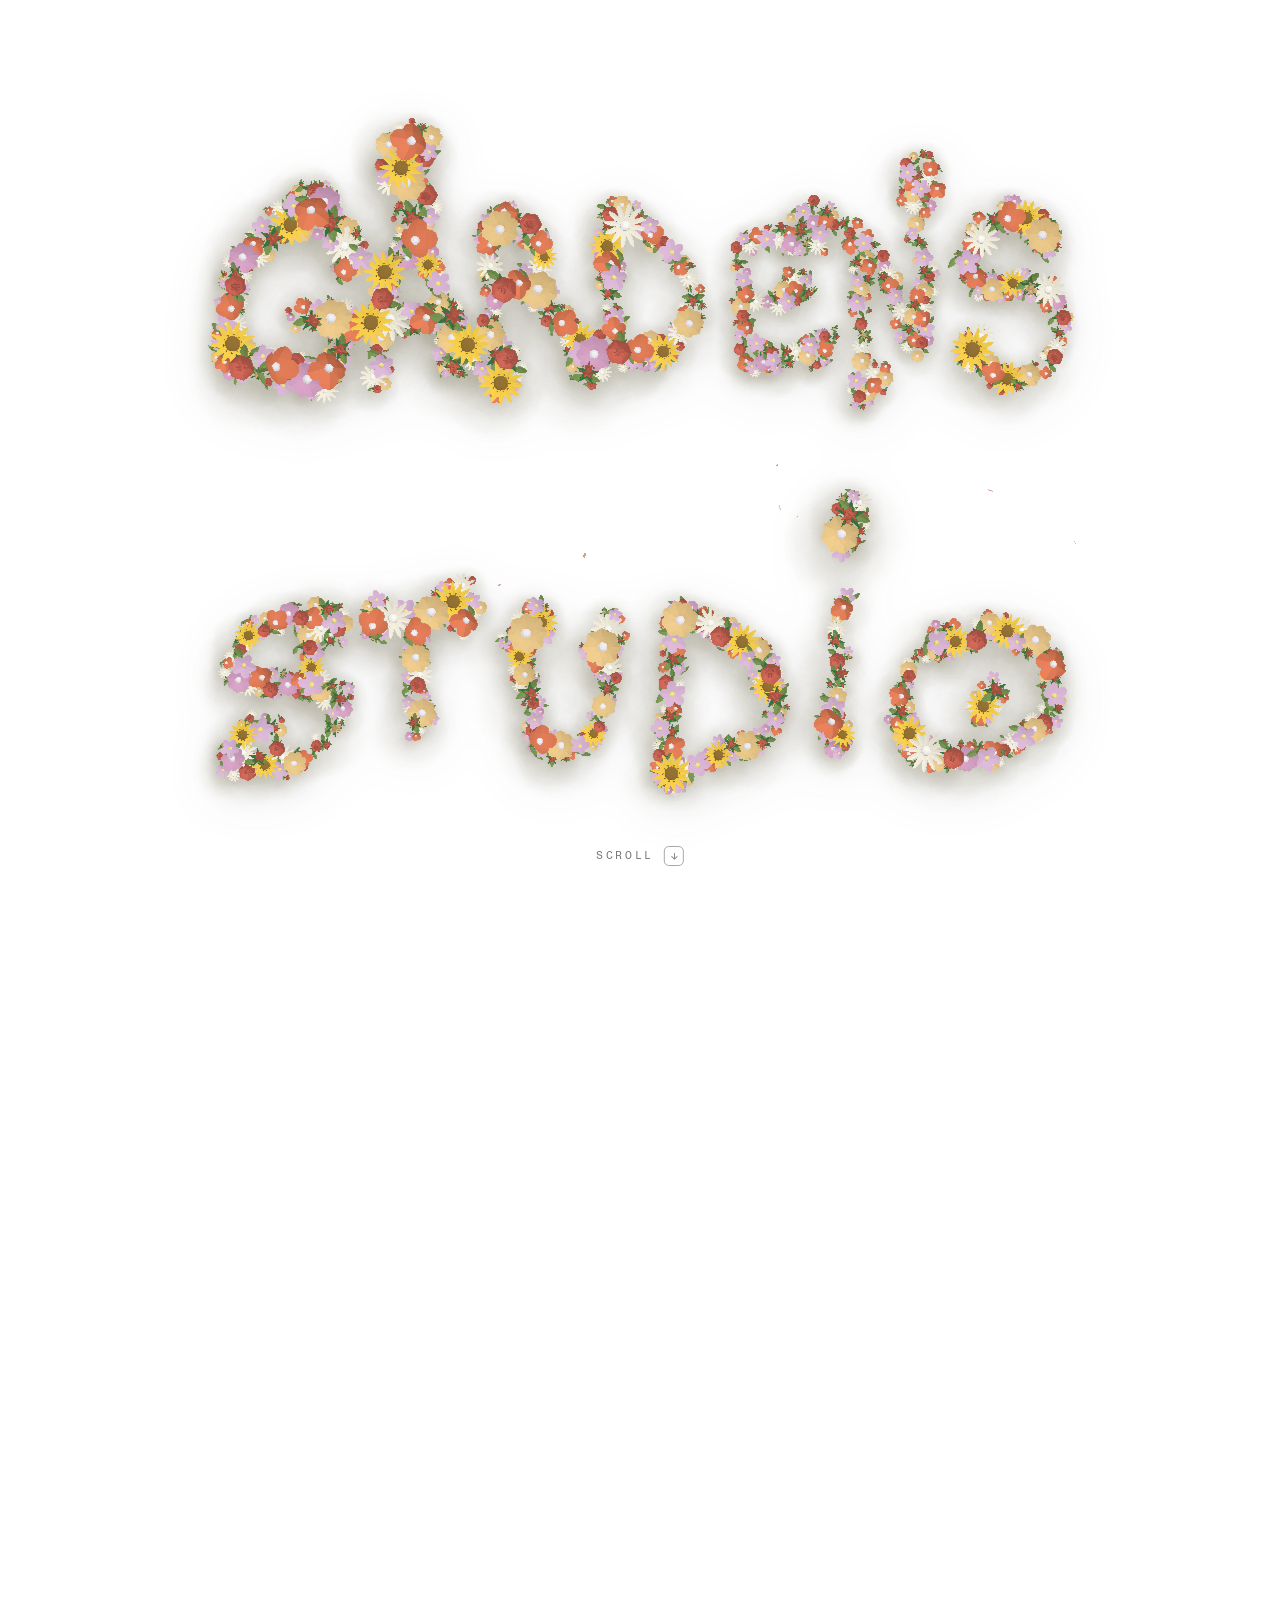
==== index.html @ 40f496d9 "Mobile: Equipment list items match the Amenities list (size, colour, row height, hairlines) Co-Autho" ====
<!DOCTYPE html>
<html lang="en">
<head>
<meta charset="utf-8">
<meta name="viewport" content="width=device-width, initial-scale=1, viewport-fit=cover">
<title>Gardens Studio</title>
<meta name="description" content="Gardens Studio — an experimental photographic studio. One room, grown from a thousand flowers; scroll, and the wind carries the title away to reveal the studio.">
<meta name="theme-color" content="#ffffff">
<link rel="icon" href="data:,">
<meta name="robots" content="noindex, nofollow, noarchive, nosnippet, noimageindex">
<meta name="referrer" content="no-referrer">
<meta http-equiv="Content-Security-Policy" content="default-src 'self'; script-src 'self'; style-src 'self'; img-src 'self' data:; font-src 'self'; connect-src 'self'; object-src 'none'; base-uri 'none'; form-action 'self'">

<!-- ground theme: chosen ground applied before first paint (no flash). -->
<script src="variants.js?v=1570f0778b31"></script>
<script src="variant-boot.js?v=7922f580da13"></script>
<script src="ground-boot.js?v=be59626f2f72"></script>
<script src="font-boot.js?v=dbe125acaef2"></script>
<link rel="stylesheet" href="fonts/fonts.css?v=c31021261bff">
<link rel="stylesheet" href="scroll.css?v=45ab63ecd910">
<link rel="stylesheet" href="fonts/fonts-extra.css?v=e3f1c15d894f">
<link rel="stylesheet" href="typefaces.css?v=6fed1f13531f">
<!-- Home title: GARDENS over studio, stacked, in a squarer frame (same as the
     hash-routed home). garden.js reads this to grow the living title on load. -->
<script src="preview-config.js?v=33b5d408c5dd"></script>
<link rel="stylesheet" href="wind-line-studies.css?v=07d1ebabe8f4">
<link rel="stylesheet" href="wind-selection.css?v=1cc9630d885f">
<script src="wind-original.js?v=ba07977e4498"></script>
<script src="wind-selection.js?v=2f6ebeb41d63"></script>
<script src="wind-line-studies.js?v=8ec89446be01"></script>
<script src="wind-gust-studies.js?v=204cbb371d7e"></script>
</head>
<body data-desktop-wind="original">
<aside id="windLinePanel" class="wind-style-panel" aria-label="Wind selection">
  <div class="style-heading"><span>Gardens / wind</span></div>
  <nav aria-label="Choose wind style">
    <a href="?wind=original" data-wind="original">Original</a>
    <a href="?wind=journey" data-wind="journey">Journey</a>
    <a href="?wind=roll" data-wind="roll">Roll</a>
  </nav>
  <div class="style-actions"><button data-play disabled>Play wind</button><button data-reset>Reset</button></div>
</aside>
<a class="skip" href="#info-space">skip to the studio</a>

<!-- The living title — ONE instance, fixed at the centre of the hero. It blooms
     out of the ground on load, is carried off by the wind as you scroll down,
     and re-plants + blooms again when you scroll back to the top. -->
<div class="title-wrap" id="title">
  <div id="banner" role="img" aria-label="Gardens Studio — a living flower title.">
    <canvas id="shadows"></canvas>
    <canvas id="scene"></canvas>
  </div>
  <h1 class="sr-only">Gardens Studio</h1>
</div>

<!-- Wind gust overlay — flowing streamlines drawn while the title blows away. -->
<div class="wind" id="wind" aria-hidden="true">
  <svg class="wind-svg" id="windSvg" preserveAspectRatio="none"></svg>
</div>

<!-- HERO — a zero-height anchor holding the scroll cue. Scroll input is captured
     (the page doesn't scroll natively yet): it lifts the fixed title and stirs
     its flowers, then blows it away, revealing the studio doc below in place. -->
<section class="hero" id="top" aria-label="Gardens Studio">
  <span class="scroll-cue" id="cue" aria-hidden="true">
    <span class="scroll-cue-label">Scroll</span>
    <span class="scroll-cue-key">&darr;</span>
  </span>
</section>

<!-- THE STUDIO — a satspace.ltd-style scroll. A static header band sits at the
     very top (it scrolls away with the page): wordmark / contact / numbered nav.
     Below it, each section is a flex row — a sticky LEFT text column beside a
     RIGHT column of full-size, uncropped images that flow past it. Contact closes
     full-width. Built by scroll.js. Revealed after the blow-away (header first,
     then the body a beat later); you scroll straight into it as one page. -->
<main class="info-doc" id="infoDoc">
  <header class="info-header" id="infoHeader"></header>
  <div class="info-body" id="infoBody"></div>
</main>

<script type="module" src="garden.js?v=5b1c2cbabef3"></script>
<script src="scroll.js?v=8f26a884c958"></script>
<script src="perf-probe.js?v=6bedaba2eae2"></script>
</html>
---- fonts/fonts.css ----
@font-face {
  font-family: "Fraunces";
  font-style: italic;
  font-weight: 400;
  font-display: swap;
  src: url("fraunces-italic-400.ttf") format("truetype");
}

@font-face {
  font-family: "Fraunces";
  font-style: normal;
  font-weight: 300;
  font-display: swap;
  src: url("fraunces-300.ttf") format("truetype");
}

@font-face {
  font-family: "Fraunces";
  font-style: normal;
  font-weight: 400;
  font-display: swap;
  src: url("fraunces-400.ttf") format("truetype");
}

@font-face {
  font-family: "Fraunces";
  font-style: normal;
  font-weight: 500;
  font-display: swap;
  src: url("fraunces-500.ttf") format("truetype");
}

@font-face {
  font-family: "Space Mono";
  font-style: normal;
  font-weight: 400;
  font-display: swap;
  src: url("space-mono-400.ttf") format("truetype");
}

@font-face {
  font-family: "Space Mono";
  font-style: normal;
  font-weight: 700;
  font-display: swap;
  src: url("space-mono-700.ttf") format("truetype");
}
---- scroll.css ----
/* Gardens Studio — the scroll.
   A single, natively-scrolling page. It opens on the living flower title held at
   the centre of the first viewport; scroll a little and the wind carries the
   title off to the right, revealing the studio's long editorial document, which
   you keep scrolling straight into as one continuous page. Scroll back to the
   top and the title re-plants and blooms again. Same warm paper ground, same
   Fraunces + Space Mono voice as the rest of the site — a new scroll model. */

/* Photos travel in from off-screen (mobile entrances) — clip horizontal
   overflow at the root so they never create sideways page scroll.
   overflow-x: clip (not hidden) on purpose: clip does NOT create a scroll
   container, so position: sticky (left columns, cyc stage) keeps working. */
html, body { overflow-x: clip; }

/* WHITE GROUND VARIANT — the page is the same white the Blender render sits on
   (#ffffff), so the warm-tan neutral ramp is re-cut as clean greys. Each grey
   was chosen to hold the SAME contrast ratio against the new ground that its
   tan held against #f1ebe0, so the hierarchy of the document is unchanged and
   only the temperature moves; --muted is the one exception (see below). The
   poppy accent is untouched — it is the only colour on the page that is not
   the flowers. */
:root {
  /* ANIMAL CROSSING GROUND — the island's sunny grass, lightened to page
     weight. The neutral ramp is re-cut green-biased to sit on it. */
  --paper:   #dcedb2;      /* light AC grass */
  --paper-2: #cfe2a2;
  --ink:     #202614;      /* deep leaf-green ink */
  --muted:   #5c6a42;      /* 4.6:1 on the grass ground */
  --faint:   #94a374;
  --hair:    #c2d494;
  --hair-2:  #cfe0a4;
  --poppy:   #cf4325;      /* unchanged — the audited accent */

  --serif: "Fraunces", Georgia, "Times New Roman", serif;
  --mono:  "Space Mono", ui-monospace, Menlo, monospace;
  --gutter: clamp(18px, 4vw, 52px);
  --ease:  cubic-bezier(.22, .61, .36, 1);
  --stick: clamp(172px, 22vh, 216px);      /* sticky-left offset — clears the STICKY header band */
  /* SPACING SCALE (2026-09-14) — every vertical gap between text blocks and
     photos derives from these three, so the page has one rhythm:
       --gap-head     heading -> its body (copy, list, grid, form)
       --gap-photo    text <-> photo, photo <-> photo
       --gap-section  between sections / before a new heading            */
  --gap-head:    clamp(18px, 2.2vw, 30px);
  --gap-photo:   clamp(56px, 6vw, 100px);
  --gap-section: clamp(64px, 11vh, 132px);
}

* { box-sizing: border-box; }
html { scroll-behavior: auto; }            /* JS drives smooth scrolls itself */
html, body {
  margin: 0; padding: 0;
  background: var(--paper);
  color: var(--ink);
  font-family: var(--mono);
  -webkit-font-smoothing: antialiased;
  text-rendering: optimizeLegibility;
}
body { min-height: 100vh; }                /* THIS version scrolls the document natively */
a { color: inherit; }
::selection { background: var(--poppy); color: #fff; }

.sr-only {
  position: absolute; width: 1px; height: 1px;
  margin: -1px; padding: 0; border: 0; clip: rect(0 0 0 0); overflow: hidden;
}
.skip {
  position: absolute; left: -9999px; top: 0; z-index: 90;
  background: var(--ink); color: var(--paper); padding: 10px 16px;
  font: 400 12px/1 var(--mono);
}
.skip:focus { left: 12px; top: 12px; }

/* ================================================================== */
/* THE HEADER BAND — static, at the very top of the studio document.    */
/* It is NOT a fixed overlay: it scrolls away with the page. Three       */
/* 1px-ink boxes in a row — wordmark / contact / numbered nav grid —     */
/* with adjacent borders collapsed into single hairlines. Faded in       */
/* FIRST on reveal (the body follows a beat later); nothing overlays the  */
/* content, so section sticky-tops are the only clearance that matters.   */
/* ================================================================== */
/* The header FOLLOWS the scroll: a sticky paper band pinned to the top of the
   viewport; the studio document slides beneath it. */
.info-header {
  position: sticky; top: 0; z-index: 25;
  background: var(--paper);
  display: flex; align-items: stretch;
  padding: clamp(14px, 2.5vh, 26px) clamp(18px, 5vw, 84px) clamp(12px, 2vh, 18px);
  opacity: 0; pointer-events: none;
  transition: opacity .45s var(--ease);
}
body.revealed .info-header { opacity: 1; pointer-events: auto; }

.hbox {
  display: flex; border: 1px solid var(--ink);
  min-height: clamp(96px, 12vh, 122px);
}
.hbox + .hbox { margin-left: -1px; }         /* collapse adjacent borders to one line */

/* 1 — Wordmark box: "Gardens Studio", centred; the whole word carries you home. */
.hbox-mark { flex: 1 1 0; align-items: center; justify-content: center; gap: 14px; }
.hmark-word {
  font-family: var(--serif); font-weight: 400; font-size: clamp(16px, 1.7vw, 23px);
  letter-spacing: 0.005em; color: var(--ink); text-decoration: none;
  transition: color .3s var(--ease);
}
.hmark-word:hover, .hmark-word:focus-visible { color: var(--poppy); outline: none; }
.hmenu { display: none; }                    /* mobile-only Menu toggle */

/* 2 — Contact box: three label→value rows (Space Mono small caps). */
.hbox-contact { flex: 1.5 1 0; flex-direction: column; justify-content: center; min-width: 0; }
.hrow {
  display: flex; align-items: baseline; justify-content: space-between; gap: 16px;
  padding: clamp(6px, 1vh, 10px) clamp(14px, 1.6vw, 22px);
}
.hrow + .hrow { border-top: 1px solid var(--hair); }
.hlabel {
  flex: 0 0 auto; font: 400 9.5px/1.4 var(--mono); letter-spacing: 0.2em;
  text-transform: uppercase; color: var(--muted);
}
.hval {
  font: 400 10.5px/1.45 var(--mono); letter-spacing: 0.01em; color: var(--ink);
  text-align: right; text-decoration: none; min-width: 0;
}
a.hval { border-bottom: 1px solid transparent; padding-bottom: 1px;
  transition: color .25s var(--ease), border-color .25s var(--ease); }
a.hval:hover, a.hval:focus-visible { color: var(--poppy); border-bottom-color: var(--poppy); outline: none; }

/* 3 — Nav grid box (~half the width): The Space spans the top row, the other
   three sections share the row below, with 1px internal dividers. Active cell
   wears a poppy top border + ink text. */
.hbox-nav {
  flex: 2.5 1 0; display: grid; grid-template-columns: 1fr 1fr 1fr; grid-auto-rows: 1fr;
}
.hnav-cell {
  display: flex; align-items: center; gap: 10px;
  padding: 7px clamp(12px, 1.5vw, 22px); text-decoration: none;
  font: 400 10.5px/1.2 var(--mono); letter-spacing: 0.12em; text-transform: uppercase;
  color: var(--muted); position: relative;
  transition: color .2s var(--ease), background .2s var(--ease), box-shadow .2s var(--ease);
}
.hnav-cell .n { font-size: 9.5px; letter-spacing: 0.04em; color: var(--faint);
  transition: color .2s var(--ease); }
.hnav-full { grid-column: 1 / -1; }
.hnav-cell:not(.hnav-full) { border-top: 1px solid var(--hair); }         /* rule under 01, and between rows */
.hnav-cell:nth-child(3), .hnav-cell:nth-child(4) { border-left: 1px solid var(--hair); }  /* column dividers */
.hnav-cell:hover, .hnav-cell:focus-visible {
  color: var(--ink); background: rgba(207, 67, 37, 0.045);
  box-shadow: inset 0 3px 0 var(--poppy); outline: none;
}
.hnav-cell:hover .n, .hnav-cell:focus-visible .n { color: var(--poppy); }
.hnav-cell.active { color: var(--ink); box-shadow: inset 0 3px 0 var(--poppy); }
.hnav-cell.active .n { color: var(--poppy); }

/* ------------------------------------------------------------------ */
/* The living flower title — fixed & centred over the hero              */
/* ------------------------------------------------------------------ */
.title-wrap {
  position: fixed; left: 50%; top: 50%; transform: translate(-50%, -50%);
  z-index: 30; pointer-events: none;
  transition: opacity .45s var(--ease);
}
/* After the blow-away (or the reduced-motion fade) the title is put away; kept
   in layout (not display:none) so the WebGL canvas keeps a valid size. */
.title-wrap.gone   { opacity: 0; visibility: hidden; pointer-events: none; }
.title-wrap.fading { opacity: 0; }              /* reduced-motion quick fade-out */

#banner {
  position: relative;
  /* The height budget caps the WIDTH (not the height): with aspect-ratio in
     force the banner keeps its designed 1.22 frame at any window size. A
     bare max-height used to flatten the box on large/short windows while
     the camera kept framing a fixed world WIDTH — slicing the top and
     bottom flower rows off. max-height stays only as belt-and-braces. */
  width: min(1150px, 88vw, calc(82vh * 1.22)); aspect-ratio: 1.22 / 1; max-height: 82vh;
  pointer-events: auto; cursor: crosshair;
  filter: drop-shadow(0 10px 24px rgba(58, 57, 54, 0.12));   /* neutral grey; fitted with the blob opacity so the shadowed area matches the render's luminance curve */
}
#scene, #shadows { position: absolute; inset: 0; width: 100%; height: 100%; display: block; touch-action: none; }
#shadows {
  pointer-events: none;
  /* The shadow blobs are drawn on a canvas exactly the banner's size; a shadow
     that runs past the canvas edge hard-clips into a straight seam. Fade the
     canvas out over its last few px on ALL FOUR sides so they dissolve instead.
     The sides matter since the wide framing put the letters ~5% from the edge:
     the G's shadow (offset left by GRADE.shadow.dx) was cut into a vertical
     line. The two gradients are intersected, so a corner fades on both axes. */
  -webkit-mask-image:
    linear-gradient(to bottom, transparent 0, #000 34px, #000 calc(100% - 34px), transparent 100%),
    linear-gradient(to right,  transparent 0, #000 26px, #000 calc(100% - 26px), transparent 100%);
  -webkit-mask-composite: source-in;
  mask-image:
    linear-gradient(to bottom, transparent 0, #000 34px, #000 calc(100% - 34px), transparent 100%),
    linear-gradient(to right,  transparent 0, #000 26px, #000 calc(100% - 26px), transparent 100%);
  mask-composite: intersect;
}

/* During the blow-away the canvas expands to fill the whole window (the camera
   is reframed in JS so the title stays the exact same size/place), so the
   flowers can fly clear to the window's right edge instead of being clipped. */
.title-wrap.blowing { left: 0; top: 0; transform: none; width: 100vw; height: 100vh; }
.title-wrap.blowing #banner { width: 100%; height: 100%; aspect-ratio: auto; max-height: none; }

/* Scroll cue — a quiet nudge on the hero. It HOLDS through the whole scrub and
   the blow, then fades out once the flowers are away (enterDoc adds .gone). */
.scroll-cue {
  position: fixed; left: 50%; bottom: clamp(20px, 4vw, 34px);
  transform: translateX(-50%); z-index: 35;
  display: flex; align-items: center; gap: 10px;
  font: 400 10.5px/1 var(--mono); letter-spacing: 0.26em; text-transform: uppercase;
  color: var(--muted); pointer-events: none;
  transition: opacity .9s var(--ease);
}
.scroll-cue.gone { opacity: 0; }
.scroll-cue-key {
  display: inline-grid; place-items: center; width: 20px; height: 20px;
  border: 1px solid var(--faint); border-radius: 5px; font-size: 11px; letter-spacing: 0;
  animation: nudge 2.6s var(--ease) infinite;
}
@keyframes nudge { 0%,100%{transform:translateY(0)} 45%{transform:translateY(-4px)} 72%{transform:translateY(2px)} }

/* ------------------------------------------------------------------ */
/* The hero — a zero-height anchor; the held title is fixed & centred   */
/* over it, and the studio document sits at the very top of the page    */
/* (hidden) so it can fade in IN PLACE once the title blows away —       */
/* it never scrolls up from below the fold.                             */
/* ------------------------------------------------------------------ */
.hero {
  position: relative;
  min-height: 0;
  background: transparent;
}

/* The wind gust overlay — flowing streamlines drawn while the title blows off. */
.wind {
  position: fixed; inset: 0; z-index: 40; pointer-events: none;
  opacity: 0; transition: opacity .35s var(--ease);
}
.wind.on { opacity: 1; }
.wind-svg { position: absolute; inset: 0; width: 100%; height: 100%; overflow: visible; }

/* ================================================================== */
/* THE STUDIO DOCUMENT — a satspace.ltd-style flowing scroll            */
/* ================================================================== */
/* The studio sits at the very top of the document, hidden under the flower
   title. When the title blows away it fades in RIGHT WHERE IT IS (opacity only —
   no transform). Reveal is STAGGERED: the header lights first, then the body a
   beat later (transition-delay applies to the fade-IN only, so a regrow fades
   both out together). Nothing slides up from the bottom. */
.info-doc { position: relative; background: var(--paper); }

.info-body {
  max-width: 1680px; margin: 0 auto;
  padding: clamp(46px, 8vh, 96px) clamp(18px, 5vw, 84px) clamp(80px, 12vh, 150px);
  opacity: 0; pointer-events: none;
  transition: opacity .6s var(--ease);
}
body.revealed .info-body { opacity: 1; pointer-events: auto; transition-delay: 0.4s; }
@media (prefers-reduced-motion: reduce) {
  .info-header { transition: opacity .25s linear; }
  .info-body { transition: opacity .25s linear; }
  body.revealed .info-body { transition-delay: 0.16s; }
}

/* ---- A section: a flex row of a sticky LEFT text column + a RIGHT column of
   full-size images that flow past the pinned text. The differential between the
   pinned left and the flowing right IS the staggered movement — pure sticky, no
   JS parallax. Section height comes from the right column's image stack. ---- */
.main {
  display: flex; align-items: stretch;              /* left stretches so its inner can pin */
  gap: clamp(30px, 5vw, 90px);
}
.main + .main { margin-top: var(--gap-section); }

.main-left { flex: 1 1 50%; min-width: 0; }
.main-left-inner { position: sticky; top: var(--stick); }

.sec-head { display: flex; align-items: baseline; gap: 16px; margin: 0 0 var(--gap-head); }
.sec-idx { flex: 0 0 auto; font: 400 11px/1 var(--mono); letter-spacing: 0.2em; color: var(--poppy); }
.sec-title {
  font-family: var(--serif); font-weight: 300;
  font-size: clamp(28px, 3.6vw, 46px); line-height: 1.04; letter-spacing: -0.02em;
  margin: 0; text-wrap: balance;
}
.sec-head-sub { margin-top: clamp(30px, 4vw, 54px); }

.sec-copy { max-width: 46ch; }
.sec-copy p { font: 400 15px/1.85 var(--mono); color: var(--ink); margin: 0 0 1.15em; }
.sec-copy p:last-child { margin-bottom: 0; }

/* RIGHT column — a plain flex column of FULL-SIZE, uncropped images at their
   natural aspect ratio. No object-fit, no fixed-height frames, no cross-fade. */
.main-right { flex: 1 1 50%; min-width: 0; display: flex; flex-direction: column; gap: var(--gap-photo); }
.main-right img {
  display: block; width: 100%; max-width: 100%; height: auto;
  background: var(--paper-2);
  box-shadow: 0 22px 50px -34px rgba(38, 37, 34, 0.44);
}

/* Floor plan rides the right column — drawn on paper, legend beneath. */
.main-right-plan { gap: clamp(16px, 2vw, 24px); }

.mob-photos { display: none; }

/* The merged left column pins as ONE satspace-style stack (Space copy,
   Amenities, floor plan) — everything compacted so the whole column fits a
   typical viewport and then simply holds still while the photos flow. */
.plan-block { margin-top: 0; max-width: 500px; }
.plan-block .floorplan { margin-bottom: 0; }
@media (min-width: 721px) {
  /* SATSPACE SIDE-TEXT MODEL (2026-09-14, desktop only — the phone layout is
     untouched). Transcribed from satspace.ltd's shipped Webflow CSS, all of
     it, not just the sticky rule:
       .sticky-container  { position: sticky; top: 200px }  — ONE block per
         section: heading + description + "FEATURES:" label + plain line
         list, pinned while the right-column images flow, DETACHING when the
         section ends (no card train, no hand-over).
       .heading           { margin-bottom: 68px }
       .studio-description{ margin-bottom: 43px; narrow column }
       .features          { small bold label; margin-bottom: 20px }
       features list      = plain lines: no bullets, no rules, no columns
       .image-container   { flex column; gap: 30px }
       sections           { display: flex; margin-top: 40px }
       equipment          = sticky heading on the left, lists on the right.
     The base `.main-left-inner { position: sticky; top: var(--stick) }` is
     the sticky-container; the old card-train overrides are gone. */
  /* MOTION ONLY (owner's brief, 2026-09-14): what is adopted from satspace
     is how the text chunks MOVE — each section's text pins as one block,
     the next section's block rises toward it (sections sit close, 40px, so
     they nearly meet), then the pinned block DETACHES as its section ends
     and the next one pins — plus their title -> body spacing. Layout,
     fonts, list styling and image spacing stay the site's own. */
  #info-space .lseg .lblock { position: static; }
  .main + .main { margin-top: 40px; }                 /* chunks come close before the hand-off */
  .sec-head { margin: 0 0 68px; }                     /* title -> body text */
  #info-space .sec-copy { max-width: 46ch; }
  #info-space .sec-copy p { line-height: 1.65; }
  /* The Amenities heading and list keep the site's OWN typography and list
     styling (the owner's rule: never change the font). Only satspace's
     block anatomy and spacing are adopted. */
  #info-amenities .sec-head-sub { margin: 0 0 var(--gap-head); }
  #info-amenities .sec-list {
    display: grid; grid-template-columns: 1fr 1fr;
    column-gap: clamp(18px, 2vw, 30px); max-width: 46ch;
  }
  #info-amenities .sec-list li { padding-top: 6px; padding-bottom: 6px; }
}

/* A quiet flag on content that is not final: placeholder copy / drawings. */
.ph-note {
  margin: 14px 0 0; font: 400 10px/1.6 var(--mono);
  letter-spacing: 0.14em; text-transform: uppercase; color: var(--faint);
}
.plan-figure .ph-note { margin-top: 10px; }

/* ---- Mobile-only content blocks (see scroll.js mobileCycHero/mobilePiano).
   Hidden on desktop; the spacing rule keeps the section rhythm intact even
   though the (hidden) piano div sits between two .main sections. ---- */
.mobile-hero-cyc, .mobile-piano { display: none; }
.plan-figure { margin: 0; }
.plan-figure .floorplan { width: 100%; height: auto; max-width: 100%; margin: 0 0 clamp(16px, 2vw, 22px); }

/* Equipment — a two-column grid of category lists in the right column. */
.kit-grid {
  display: grid; grid-template-columns: repeat(2, minmax(0, 1fr));
  gap: clamp(24px, 3vw, 40px) clamp(26px, 3vw, 46px);
}

/* ---- Features — a clean mono list in the sticky left column ---- */
.sec-list { list-style: none; margin: clamp(4px, 1vw, 10px) 0 0; padding: 0; max-width: 46ch; }
.sec-list li {
  display: flex; align-items: baseline; gap: 14px;
  padding: 13px 2px; border-bottom: 1px solid var(--hair-2);
  font: 400 14px/1.55 var(--mono); color: var(--ink);
}
.sec-list li:first-child { border-top: 1px solid var(--hair-2); }
.sec-list li::before {
  content: ""; flex: 0 0 auto; width: 6px; height: 6px; margin-top: 6px;
  background: var(--poppy); border-radius: 50%;
}

/* ---- Equipment categories (right column, two-up grid) ---- */
.kit-cat h3 {
  margin: 0 0 14px; padding-bottom: 12px; border-bottom: 1px solid var(--ink);
  font: 700 11px/1 var(--mono); letter-spacing: 0.22em; text-transform: uppercase; color: var(--ink);
}
.kit-cat ul { list-style: none; margin: 0; padding: 0; }
.kit-cat li {
  padding: 9px 0; border-bottom: 1px solid var(--hair-2);
  font: 400 12.5px/1.5 var(--mono); color: var(--muted);
}
.kit-cat li:last-child { border-bottom: 0; }

/* Final desktop presentation; the mobile layout keeps its existing styling. */
@media (min-width: 721px) {
  body[data-desktop-wind="original"] #windLinePanel { display: none; }
  .sec-list li::before { content: none; }
  #info-features .sec-title, #info-equipment .sec-title,
  .sec-list li, .kit-cat h3, .kit-cat li { color: #000; }
}

/* ---- Floor plan drawing (shared by the right panel + the mobile inline) ---- */
.floorplan { display: block; width: 100%; height: auto; max-width: 100%; margin: 0 auto;
  color: var(--ink); }
.floorplan .fp-wall { stroke: currentColor; stroke-width: 2; fill: none; }
.floorplan .fp-open { stroke: var(--faint); stroke-width: 1.25; stroke-dasharray: 6 6; fill: none; }
.floorplan .fp-accent { stroke: var(--poppy); stroke-width: 2.4; fill: none; }
.floorplan .fp-win { stroke: currentColor; stroke-width: 1.25; fill: none; }
.floorplan .fp-dim { stroke: var(--muted); stroke-width: 1; fill: none; }
.floorplan .fp-tick { stroke: var(--muted); stroke-width: 1; }
.floorplan .fp-label { fill: var(--ink); font-family: var(--mono); font-size: 16px;
  font-weight: 400; letter-spacing: 0.14em; }
.floorplan .fp-sub { fill: var(--muted); font-family: var(--mono); font-size: 11px;
  font-weight: 400; letter-spacing: 0.1em; }
.floorplan .fp-meas { fill: var(--muted); font-family: var(--mono); font-size: 13px;
  font-weight: 400; letter-spacing: 0.08em; }
.fp-legend { display: flex; flex-wrap: wrap; gap: 12px 22px; margin: 0;
  font: 400 10.5px/1 var(--mono); letter-spacing: 0.14em; text-transform: uppercase;
  color: var(--muted); }
.fp-legend span { display: inline-flex; align-items: center; gap: 9px; }
.fp-legend .sw { width: 18px; height: 0; border-top-width: 2px; border-top-style: solid; }
.fp-legend .sw.ink { border-top-color: var(--ink); }
.fp-legend .sw.dash { border-top-style: dashed; border-top-color: var(--faint); }
.fp-legend .sw.pop { border-top-color: var(--poppy); }

/* ---- Contact — a full-width close below the sectioned area ---- */
.info-contact { margin-top: var(--gap-section); }

/* Write to the studio — the 05 section IS this form. High contrast, extremely
   legible: bold ink labels, full 1px-ink boxed fields on warm white (not faint
   underlines on paper), large input type, poppy focus. */
.contact-form-wrap { margin-top: clamp(28px, 4vw, 48px); max-width: 760px; }
.field { position: relative; margin-top: 28px; }
.field label { display: block; font: 700 12px/1 var(--mono); letter-spacing: 0.24em;
  text-transform: uppercase; color: var(--ink); margin-bottom: 10px; }
.field input, .field textarea {
  width: 100%; background: #ffffff;            /* the 1px ink box IS the field on a white ground */
  border: 1px solid var(--ink);
  color: var(--ink); font: 400 17px/1.5 var(--mono); padding: 15px 16px;
  border-radius: 0; transition: border-color .2s var(--ease), box-shadow .2s var(--ease);
}
.field textarea { resize: vertical; min-height: 140px; }
.field input:focus, .field textarea:focus {
  outline: none; border-color: var(--poppy);
  box-shadow: inset 0 0 0 1px var(--poppy);
}
.field input::placeholder, .field textarea::placeholder { color: var(--muted); }
.send {
  margin-top: 34px; display: inline-flex; align-items: center; gap: 12px;
  background: var(--ink); color: #ffffff; border: 1px solid var(--ink);
  font: 700 13px/1 var(--mono); letter-spacing: 0.22em; text-transform: uppercase;
  padding: 18px 30px; cursor: pointer;
  transition: background .3s var(--ease), color .3s var(--ease);
}
.send:hover { background: var(--paper); color: var(--ink); }
.send .arr { transition: transform .3s var(--ease); }
.send:hover .arr { transform: translateX(4px); }
.done-note {
  margin: 34px 0 0; font-family: var(--serif); font-weight: 300;
  font-size: clamp(24px, 4vw, 40px); line-height: 1.06; letter-spacing: -0.015em;
}
.done-sub { font: 400 13px/1.7 var(--mono); color: var(--muted); margin: 16px 0 0; max-width: 52ch; }
.done-sub em { font-style: normal; color: var(--ink); }
.info-note { margin: clamp(32px, 5vw, 58px) 0 0; max-width: 60ch;
  font: 400 11.5px/1.7 var(--mono); color: var(--faint); }

/* A quiet close: a back-to-top affordance at the very foot of the document. */
.info-foot {
  margin-top: clamp(56px, 9vw, 104px); padding-top: clamp(26px, 4vw, 40px);
  border-top: 1px solid var(--hair-2);
  display: flex; align-items: baseline; justify-content: space-between; gap: 20px;
  flex-wrap: wrap;
}
.info-foot .foot-mark { font: 400 11px/1 var(--mono); letter-spacing: 0.3em;
  text-transform: uppercase; color: var(--muted); }
.to-top { font: 400 11px/1 var(--mono); letter-spacing: 0.2em; text-transform: uppercase;
  color: var(--ink); text-decoration: none; display: inline-flex; align-items: center; gap: 10px;
  border-bottom: 1px solid var(--poppy); padding-bottom: 4px; cursor: pointer; }
.to-top .arr { transition: transform .3s var(--ease); }
.to-top:hover .arr { transform: translateY(-4px); }

/* ---- Responsive ---- */
@media (max-width: 1040px) {
  .main { gap: clamp(24px, 4vw, 56px); }
  .kit-grid { gap: clamp(20px, 3vw, 30px) clamp(22px, 3vw, 34px); }
}
@media (max-width: 720px) {
  #banner { width: min(97vw, calc(74vh * 1.22)); max-height: 74vh; }  /* canonical WIDE: near edge-to-edge on phones (width also bows to the height budget — see the desktop rule) */

  /* Header collapses (satspace convention): the wordmark box goes full-width with
     a Menu toggle; the contact rows are hidden; the nav grid drops open below
     when Menu is tapped. */
  /* The phone header OVERLAYS the page instead of occupying flow space, so
     the cyc opener below can own the viewport from y=0. A translucent paper
     scrim + blur keeps the wordmark and Menu legible over the photograph. */
  .info-header {
    position: fixed; top: 0; left: 0; right: 0;
    flex-direction: column; padding: clamp(16px, 6vw, 26px) clamp(16px, 5vw, 26px) clamp(10px, 3vw, 16px);
    background: color-mix(in srgb, var(--paper) 74%, transparent);
    -webkit-backdrop-filter: blur(10px); backdrop-filter: blur(10px);
  }
  /* In the column header, size each box to its own content (the row-mode
     flex bases of 0 would otherwise collapse the box heights). */
  .hbox { min-height: 0; flex: 0 0 auto; }
  .hbox + .hbox { margin-left: 0; margin-top: -1px; }
  .hbox-mark { justify-content: space-between; padding: 15px clamp(14px, 4vw, 20px); }
  .hmark-word { font-size: clamp(16px, 5vw, 20px); }
  .hmenu {
    display: inline-flex; align-items: center; gap: 8px; background: none; border: 0;
    cursor: pointer; color: var(--ink); padding: 6px 2px;
    font: 400 11px/1 var(--mono); letter-spacing: 0.2em; text-transform: uppercase;
  }
  .hbox-contact { display: none; }
  .hbox-nav { display: none; }
  /* In the column header the nav box has no definite height, so the base
     grid-auto-rows:1fr would collapse — size rows to their content instead. */
  .info-header.nav-open .hbox-nav { display: grid; grid-auto-rows: auto; grid-template-columns: 1fr; }
  .hnav-cell { padding: 15px clamp(14px, 4vw, 20px); border-left: 0 !important; }

  /* Sections stack to one column: the left text, then its full-size images (still
     uncropped, natural aspect). No pinning — a simple stacked read. */
  .main { flex-direction: column; gap: clamp(20px, 6vw, 30px); }
  /* Phone spacing is deliberately NOT on the desktop token scale — the
     owner's normalization brief was desktop-only (2026-09-14); these are the
     phone's original values. */
  .info-contact { margin-top: clamp(72px, 11vh, 140px); }
  .main + .main { margin-top: clamp(48px, 13vw, 78px); }
  .main-left, .main-right { flex: 1 1 auto; width: 100%; }
  .main-left-inner { position: static; }
  .sec-copy, .sec-list { max-width: none; }
  .kit-grid { grid-template-columns: 1fr; }
  .plan-figure .floorplan { max-width: 560px; }

  /* The phone read opens on the cyc wall, bled to all four corners of the
     viewport: full width via the negative side pull out of .info-body's
     padding, full height via 100svh, covered (cropped) — never letterboxed. */
  /* The cyc opener (2026-09-11): a 2-viewport scroll RUNWAY holding a sticky
     full-viewport stage. The wall opens WHOLE — natural horizontal framing,
     letterboxed on the page ground — and scroll scales it up (wireCycHero)
     until the screen's edges reach the wall's edges, where the sticky runs
     out and the photo scrolls away at full bleed. */
  .mobile-hero-cyc {
    display: block; position: relative;
    width: 100vw; height: 145vh; height: 145dvh;  /* short runway: quick grow (2026-09-11) */
    /* Negative bottom margin (2026-09-11): "The Space" rises into the screen
       WHILE the zoom is still finishing, instead of waiting out the runway —
       the stopped image is a roughly square band mid-screen, so the heading
       climbs into the clear ground beneath it. 20dvh leaves the title sitting
       ~a photo-gap (≈50-65px) below the image at the stop, matching the
       site's photo/text rhythm (clamp(36px, 10vw, 56px)). */
    margin: calc(0px - clamp(46px, 8vh, 96px)) 0 calc(clamp(48px, 13vw, 78px) - 20dvh)
            calc(50% - 50vw);
  }
  .mobile-hero-cyc .cyc-stage {
    position: sticky; top: 0;
    width: 100%; height: 100vh; height: 100dvh;
    overflow: hidden;
    display: flex; align-items: center; justify-content: center;
  }
  .mobile-hero-cyc img {
    width: 100%; height: auto; display: block;
    will-change: transform;
  }
  /* On phones the desktop right-column stack hides entirely — the photos
     interleave the left column's text blocks instead (.mob-photos). */
  .sec-list li::before { content: none; }         /* no poppy dots on the phone list (2026-09-14) */
  /* One list convention on the phone (2026-09-14): the Equipment items take
     the Amenities items' size, colour, row height and hairlines — they were
     smaller, greyer and tighter. Category labels (h3) stay as they are. */
  .kit-cat li {
    padding: 13px 2px; font: 400 14px/1.55 var(--mono); color: var(--ink);
    border-bottom: 1px solid var(--hair-2);
  }
  .kit-cat li:last-child { border-bottom: 1px solid var(--hair-2); }
  #info-space .main-right, #info-amenities .main-right { display: none; }
  /* Amenities is its own section now (desktop motion); on the phone it must
     sit exactly where it did inside the old merged section — the photo
     cluster's bottom margin + the sub-heading's top margin, nothing more. */
  #info-amenities { margin-top: 0; }
  .mob-photos {
    display: flex; flex-direction: column; gap: clamp(24px, 7vw, 38px);
    margin: clamp(36px, 10vw, 56px) 0;
  }
  .mob-photos img { width: 100%; height: auto; display: block; }
  /* The piano sits immediately above the Equipment heading (its desktop
     home inside the kit column hides here so it never shows twice). */
  .equip-photo { display: none; }
  /* The piano photo FOLLOWS the Equipment list (2026-09-11, was above the
     heading) at the site's standard photo/text gap. */
  .mobile-piano { display: block; margin-top: clamp(36px, 10vw, 56px); }
  .mobile-piano img { width: 100%; height: auto; display: block; }

}

@media (prefers-reduced-motion: reduce) {
  .scroll-cue-key { animation: none; }
  .title-wrap { transition: opacity .2s linear; }
}

/* ------------------------------------------------------------------ */
/* GROUND THEMES — the picker swaps these token sets. Each ground has   */
/* its own neutral ramp (same contrast ratios against its own paper as  */
/* the shipped tan had against #f1ebe0), so the document reads the same  */
/* on all of them. The poppy accent and the flower colours never move.   */
/* ------------------------------------------------------------------ */
:root[data-ground="white"] {
  --paper:   #ffffff;  --paper-2: #e0e0e0;
  --ink:     #1d1d1d;  --muted:   #767676;  --faint: #a8a8a8;
  --hair:    #d2d2d2;  --hair-2:  #e1e1e1;
}
:root[data-ground="green"] {
  --paper:   #eaefe4;  --paper-2: #e0e2dc;
  --ink:     #1c1f1a;  --muted:   #6a6d65;  --faint: #a9afa3;
  --hair:    #d3d7cf;  --hair-2:  #e1e4dd;
}
.ground-dot-white { --swatch: #ffffff; }
.ground-dot-green { --swatch: #eaefe4; }


/* ------------------------------------------------------------------ */
/* GROUND THEMES — the picker swaps these token sets. Each ground has   */
/* its own neutral ramp (same contrast ratios against its own paper as  */
/* the shipped tan had against #f1ebe0), so the document reads the same  */
/* on all of them. The poppy accent and the flower colours never move.   */
/* ------------------------------------------------------------------ */
:root[data-ground="white"] {
  --paper:   #ffffff;  --paper-2: #e0e0e0;
  --ink:     #1d1d1d;  --muted:   #767676;  --faint: #a8a8a8;
  --hair:    #d2d2d2;  --hair-2:  #e1e1e1;
}
:root[data-ground="green"] {
  --paper:   #eaefe4;  --paper-2: #e0e2dc;
  --ink:     #1c1f1a;  --muted:   #6a6d65;  --faint: #a9afa3;
  --hair:    #d3d7cf;  --hair-2:  #e1e4dd;
}
:root[data-ground="sage"] {
  --paper:   #97a38a;  --paper-2: #8b9382;
  --ink:     #1a1d18;  --muted:   #343831;  --faint: #697062;
  --hair:    #889080;  --hair-2:  #92988a;
  --poppy:   #922f1a;
}
.ground-dot-white { --swatch: #ffffff; }
.ground-dot-green { --swatch: #eaefe4; }
.ground-dot-sage { --swatch: #97a38a; }


/* ------------------------------------------------------------------ */
/* GROUND THEMES — the picker swaps these token sets. Each ground has   */
/* its own neutral ramp (same contrast ratios against its own paper as  */
/* the shipped tan had against #f1ebe0), so the document reads the same  */
/* on all of them. The poppy accent and the flower colours never move.   */
/* ------------------------------------------------------------------ */
:root[data-ground="white"] {
  --paper:   #ffffff;  --paper-2: #e0e0e0;
  --ink:     #1d1d1d;  --muted:   #767676;  --faint: #a8a8a8;
  --hair:    #d2d2d2;  --hair-2:  #e1e1e1;
}
:root[data-ground="green"] {
  --paper:   #eaefe4;  --paper-2: #e0e2dc;
  --ink:     #1c1f1a;  --muted:   #6a6d65;  --faint: #a9afa3;
  --hair:    #d3d7cf;  --hair-2:  #e1e4dd;
}
:root[data-ground="sage"] {
  --paper:   #97a38a;  --paper-2: #8b9382;
  --ink:     #1a1d18;  --muted:   #343831;  --faint: #697062;
  --hair:    #889080;  --hair-2:  #92988a;
  --poppy:   #922f1a;
}
.ground-dot-white { --swatch: #ffffff; }
.ground-dot-green { --swatch: #eaefe4; }
.ground-dot-sage { --swatch: #97a38a; }


/* ------------------------------------------------------------------ */
/* GROUND THEMES — the picker swaps these token sets. Each ground has   */
/* its own neutral ramp (same contrast ratios against its own paper as  */
/* the shipped tan had against #f1ebe0), so the document reads the same  */
/* on all of them. The poppy accent and the flower colours never move.   */
/* ------------------------------------------------------------------ */
:root[data-ground="white"] {
  --paper:   #ffffff;  --paper-2: #e0e0e0;
  --ink:     #1d1d1d;  --muted:   #767676;  --faint: #a8a8a8;
  --hair:    #d2d2d2;  --hair-2:  #e1e1e1;
}
:root[data-ground="green"] {
  --paper:   #eaefe4;  --paper-2: #e0e2dc;
  --ink:     #1c1f1a;  --muted:   #6a6d65;  --faint: #a9afa3;
  --hair:    #d3d7cf;  --hair-2:  #e1e4dd;
}
:root[data-ground="paper"] {
  --paper:   #f1ebe0;  --paper-2: #e7dfd0;
  --ink:     #211c16;  --muted:   #8a8073;  --faint: #b4aa98;
  --hair:    #ddd3c2;  --hair-2:  #e8e0d1;
}
.ground-dot-white { --swatch: #ffffff; }
.ground-dot-green { --swatch: #eaefe4; }
.ground-dot-paper { --swatch: #f1ebe0; }


/* ------------------------------------------------------------------ */
/* GROUND THEMES — the picker swaps these token sets. Each ground has   */
/* its own neutral ramp (same contrast ratios against its own paper as  */
/* the shipped tan had against #f1ebe0), so the document reads the same  */
/* on all of them. The poppy accent and the flower colours never move.   */
/* ------------------------------------------------------------------ */
:root[data-ground="white"] {
  --paper:   #ffffff;  --paper-2: #e0e0e0;
  --ink:     #1d1d1d;  --muted:   #767676;  --faint: #a8a8a8;
  --hair:    #d2d2d2;  --hair-2:  #e1e1e1;
}
:root[data-ground="green"] {
  --paper:   #eaefe4;  --paper-2: #e0e2dc;
  --ink:     #1c1f1a;  --muted:   #6a6d65;  --faint: #a9afa3;
  --hair:    #d3d7cf;  --hair-2:  #e1e4dd;
}
:root[data-ground="paper"] {
  --paper:   #f1ebe0;  --paper-2: #e7dfd0;
  --ink:     #211c16;  --muted:   #8a8073;  --faint: #b4aa98;
  --hair:    #ddd3c2;  --hair-2:  #e8e0d1;
}
.ground-dot-white { --swatch: #ffffff; }
.ground-dot-green { --swatch: #eaefe4; }
.ground-dot-paper { --swatch: #f1ebe0; }


/* ------------------------------------------------------------------ */
/* GROUND THEMES — the picker swaps these token sets. Each ground has   */
/* its own neutral ramp (same contrast ratios against its own paper as  */
/* the shipped tan had against #f1ebe0), so the document reads the same  */
/* on all of them. The poppy accent and the flower colours never move.   */
/* ------------------------------------------------------------------ */
:root[data-ground="white"] {
  --paper:   #ffffff;  --paper-2: #e0e0e0;
  --ink:     #1d1d1d;  --muted:   #767676;  --faint: #a8a8a8;
  --hair:    #d2d2d2;  --hair-2:  #e1e1e1;
}
:root[data-ground="green"] {
  --paper:   #eaefe4;  --paper-2: #e0e2dc;
  --ink:     #1c1f1a;  --muted:   #6a6d65;  --faint: #a9afa3;
  --hair:    #d3d7cf;  --hair-2:  #e1e4dd;
}
:root[data-ground="paper"] {
  --paper:   #f1ebe0;  --paper-2: #e7dfd0;
  --ink:     #211c16;  --muted:   #8a8073;  --faint: #b4aa98;
  --hair:    #ddd3c2;  --hair-2:  #e8e0d1;
}
.ground-dot-white { --swatch: #ffffff; }
.ground-dot-green { --swatch: #eaefe4; }
.ground-dot-paper { --swatch: #f1ebe0; }


/* ------------------------------------------------------------------ */
/* GROUND THEMES — the picker swaps these token sets. Each ground has   */
/* its own neutral ramp (same contrast ratios against its own paper as  */
/* the shipped tan had against #f1ebe0), so the document reads the same  */
/* on all of them. The poppy accent and the flower colours never move.   */
/* ------------------------------------------------------------------ */
:root[data-ground="white"] {
  --paper:   #ffffff;  --paper-2: #e0e0e0;
  --ink:     #1d1d1d;  --muted:   #767676;  --faint: #a8a8a8;
  --hair:    #d2d2d2;  --hair-2:  #e1e1e1;
}
:root[data-ground="green"] {
  --paper:   #eaefe4;  --paper-2: #e0e2dc;
  --ink:     #1c1f1a;  --muted:   #6a6d65;  --faint: #a9afa3;
  --hair:    #d3d7cf;  --hair-2:  #e1e4dd;
}
:root[data-ground="paper"] {
  --paper:   #f1ebe0;  --paper-2: #e7dfd0;
  --ink:     #211c16;  --muted:   #8a8073;  --faint: #b4aa98;
  --hair:    #ddd3c2;  --hair-2:  #e8e0d1;
}
.ground-dot-white { --swatch: #ffffff; }
.ground-dot-green { --swatch: #eaefe4; }
.ground-dot-paper { --swatch: #f1ebe0; }

/* ================================================================== */
/* GROUND PICKER — the ground swatches, in the strip ABOVE the studio    */
/* header's boxes, so they clear the wordmark / contact / nav grid at   */
/* every width and sit far from the title canvas's brush area.         */
/* ================================================================== */
.ground-pick {
  position: fixed; top: 7px; right: clamp(12px, 2vw, 26px); z-index: 60;
  display: flex; gap: 7px; align-items: center;
  padding: 0; margin: 0; line-height: 0;
}
.ground-dot {
  width: 11px; height: 11px; padding: 0; border-radius: 50%;
  border: 1px solid var(--faint); background: var(--swatch, #fff);
  cursor: pointer; -webkit-appearance: none; appearance: none;
  transition: transform .18s var(--ease), border-color .18s var(--ease),
              box-shadow .18s var(--ease);
}
.ground-dot:hover { transform: scale(1.25); border-color: var(--muted); }
.ground-dot:focus-visible {
  outline: none; border-color: var(--poppy);
  box-shadow: 0 0 0 2px var(--paper), 0 0 0 3px var(--poppy);
}
/* current selection: a poppy ring, the same accent the nav uses */
.ground-dot[aria-checked="true"] {
  border-color: var(--poppy);
  box-shadow: 0 0 0 1px var(--poppy);
}
@media (prefers-reduced-motion: reduce) {
  .ground-dot { transition: none; }
  .ground-dot:hover { transform: none; }
}

/* ANIMAL CROSSING GRASS GROUND — this variant's own default. */
:root[data-ground="acgrass"] {
  --paper:   #dcedb2;  --paper-2: #cfe2a2;
  --ink:     #202614;  --muted:   #5c6a42;  --faint: #94a374;
  --hair:    #c2d494;  --hair-2:  #cfe0a4;
}
.ground-dot-acgrass { --swatch: #dcedb2; }


/* INK GROUND — the reference logo sits on black, and the high-key palette is
   built to carry it. Chrome inverts to read on the dark field. */
:root[data-ground="ink"] {
  --paper:   #14140f;  --paper-2: #1e1e18;
  --ink:     #f4f2e8;  --muted:   #a8a596;  --faint: #6e6c62;
  --hair:    #35342c;  --hair-2:  #26251f;
}
.ground-dot-ink { --swatch: #14140f; }

/* ================================================================== */
/* LOOK PICKER — the palette list, top-left, mirroring the ground      */
/* swatches on the right. Same quiet vocabulary as the rest of the      */
/* chrome: Space Mono caps, a poppy rule on the active row.             */
/* ================================================================== */
.look-pick {
  position: fixed; top: 7px; left: clamp(12px, 2vw, 26px); z-index: 60;
  display: flex; flex-direction: column; align-items: flex-start; gap: 2px;
}
.look-title {
  font: 400 9px/1.4 var(--mono); letter-spacing: 0.2em; text-transform: uppercase;
  color: var(--faint); margin-bottom: 3px;
}
.look-item {
  appearance: none; border: 0; background: none; cursor: pointer;
  padding: 2px 6px 2px 8px; margin: 0;
  font: 400 10px/1.5 var(--mono); letter-spacing: 0.12em; text-transform: uppercase;
  color: var(--muted); box-shadow: inset 2px 0 0 transparent;
  transition: color .2s var(--ease), box-shadow .2s var(--ease), background .2s var(--ease);
}
.look-item:hover { color: var(--ink); background: rgba(207, 67, 37, 0.045); }
.look-item:focus-visible { outline: 2px solid var(--poppy); outline-offset: 1px; }
.look-item[aria-checked="true"] { color: var(--ink); box-shadow: inset 2px 0 0 var(--poppy); }

/* Render exact keeps its own two grounds here as well */
:root[data-variant="exp2exact"][data-ground="paper"] {
  --paper:   #fbfbda;  --paper-2: #f2f0c1;
  --ink:     #292817;  --muted:   #7d7946;  --faint: #b8b683;
  --hair:    #e7e4a8;  --hair-2:  #f3f1c2;
}
:root[data-variant="exp2exact"][data-ground="green"] {
  --paper:   #e9f6da;  --paper-2: #e3e6df;
  --ink:     #1f221b;  --muted:   #6b7065;  --faint: #acb3a3;
  --hair:    #d7dbd2;  --hair-2:  #e5e9e0;
}
@media (max-width: 720px) {
  .look-pick { gap: 0; }
  .look-title { display: none; }
  .look-item { font-size: 9px; padding: 1px 5px 1px 7px; }
}

/* Both pickers belong to the HERO only: they are a way to try the title on,
   not site chrome. Once the wind carries the title off and the studio document
   stages in (body.revealed), they fade out and stop taking pointer events;
   scrolling back to the top brings them with the title. */
.look-pick, .ground-pick {
  transition: opacity .35s var(--ease), visibility .35s var(--ease);
}
body.revealed .look-pick,
body.revealed .ground-pick {
  opacity: 0; visibility: hidden; pointer-events: none;
}

/* The swatch strip gains a heading, mirroring the palette list on the left:
   the label sits above, the dots keep their own row. */
.ground-pick {
  flex-direction: column; align-items: flex-end; gap: 0; line-height: normal;
}
.ground-title {
  font: 400 9px/1.4 var(--mono); letter-spacing: 0.2em; text-transform: uppercase;
  color: var(--faint); margin-bottom: 6px;
}
.ground-row { display: flex; gap: 7px; align-items: center; line-height: 0; }
@media (max-width: 720px) {
  .look-title { display: block; }     /* both headings stay legible on mobile */
}

/* ------------------------------------------------------------------ */
/* Phone-only CONTACT CARD (scroll.js contactSection) — a 1px-ink boxed  */
/* block below the form: "Contact" head row, address + email row,       */
/* Instagram row. Hidden on desktop, where the header band carries the   */
/* same details.                                                          */
/* ------------------------------------------------------------------ */
.contact-card { display: none; }
@media (max-width: 720px) {
  .contact-card {
    display: block; margin-top: clamp(36px, 10vw, 56px);
    border: 1px solid var(--ink);
  }
  .cc-row {
    display: flex; flex-direction: column; gap: 6px;
    padding: 14px 16px; color: var(--ink);
  }
  .cc-row + .cc-row { border-top: 1px solid var(--ink); }
  .cc-label { font: 700 15px/1.4 var(--mono); }
  .cc-value { font: 400 15px/1.5 var(--mono); color: inherit; text-decoration: none; }
}

/* The wind-study selector panel (#windLinePanel) is a research control, not
   site UI — hidden on EVERY viewport (2026-09-14; it was still showing on
   phones). The ?wind= query flag keeps working for anyone who needs it. */
#windLinePanel { display: none !important; }
---- fonts/fonts-extra.css ----
/* Vendored Google Fonts for the TYPE picker (latin subsets only).
   Generated 2026-08-21 from fonts.googleapis.com/css2 — same self-hosting
   convention as fraunces/space-mono in fonts.css. */

@font-face {
  font-family: 'Bricolage Grotesque';
  font-style: normal;
  font-weight: 400;
  font-stretch: 100%;
  font-display: swap;
  src: url(bricolage-400-0.woff2) format('woff2');
  unicode-range: U+0000-00FF, U+0131, U+0152-0153, U+02BB-02BC, U+02C6, U+02DA, U+02DC, U+0304, U+0308, U+0329, U+2000-206F, U+20AC, U+2122, U+2191, U+2193, U+2212, U+2215, U+FEFF, U+FFFD;
}
@font-face {
  font-family: 'Bricolage Grotesque';
  font-style: normal;
  font-weight: 500;
  font-stretch: 100%;
  font-display: swap;
  src: url(bricolage-500-1.woff2) format('woff2');
  unicode-range: U+0000-00FF, U+0131, U+0152-0153, U+02BB-02BC, U+02C6, U+02DA, U+02DC, U+0304, U+0308, U+0329, U+2000-206F, U+20AC, U+2122, U+2191, U+2193, U+2212, U+2215, U+FEFF, U+FFFD;
}
@font-face {
  font-family: 'Bricolage Grotesque';
  font-style: normal;
  font-weight: 600;
  font-stretch: 100%;
  font-display: swap;
  src: url(bricolage-600-2.woff2) format('woff2');
  unicode-range: U+0000-00FF, U+0131, U+0152-0153, U+02BB-02BC, U+02C6, U+02DA, U+02DC, U+0304, U+0308, U+0329, U+2000-206F, U+20AC, U+2122, U+2191, U+2193, U+2212, U+2215, U+FEFF, U+FFFD;
}
@font-face {
  font-family: 'Fragment Mono';
  font-style: normal;
  font-weight: 400;
  font-display: swap;
  src: url(fragment-mono-400-0.woff2) format('woff2');
  unicode-range: U+0000-00FF, U+0131, U+0152-0153, U+02BB-02BC, U+02C6, U+02DA, U+02DC, U+0304, U+0308, U+0329, U+2000-206F, U+20AC, U+2122, U+2191, U+2193, U+2212, U+2215, U+FEFF, U+FFFD;
}
@font-face {
  font-family: 'Funnel Display';
  font-style: normal;
  font-weight: 300 800;
  font-display: swap;
  src: url(funnel-display-300-800-0.woff2) format('woff2');
  unicode-range: U+0000-00FF, U+0131, U+0152-0153, U+02BB-02BC, U+02C6, U+02DA, U+02DC, U+0304, U+0308, U+0329, U+2000-206F, U+20AC, U+2122, U+2191, U+2193, U+2212, U+2215, U+FEFF, U+FFFD;
}
---- typefaces.css ----
/* Gardens Studio — TYPE SETS for the studio page.
 *
 * The site's typography runs through two tokens: --serif is the TITLE voice
 * (header wordmark, section titles, the contact sign-off) and --mono is
 * everything else (nav, labels, body copy, forms, the floor-plan lettering).
 * Each set below re-points both tokens — a display face for titles and a
 * legible workhorse for the rest — plus small per-set fitting (the grotesques
 * need more weight than Fraunces' light 300). Faces are vendored in
 * fonts/fonts-extra.css.
 *
 * The default (no attribute / "fraunces") is the shipped pair, untouched. */

/* A7 — Bricolage Grotesque titles / Fragment Mono text.
   The most character: a slightly hand-made grotesque that echoes the flower
   wordmark's bounce, labelled in a fashion-forward Helvetica-turned-mono. */
:root[data-typeface="bricolage"] {
  --serif: "Bricolage Grotesque", "Fraunces", Georgia, serif;
  --mono:  "Fragment Mono", "Space Mono", ui-monospace, monospace;
}
[data-typeface="bricolage"] .hmark-word { font-weight: 500; }
[data-typeface="bricolage"] .sec-title,
[data-typeface="bricolage"] .done-note { font-weight: 500; letter-spacing: -0.015em; }

/* A9 — Funnel Display titles / Space Mono text.
   Tight display sans with character in the titles. The text slot stays on
   the shipped Space Mono: a proportional sans there re-resolved every
   ch-based measure (46ch columns, label tracking) and shifted the page's
   spacing between sets — the mono keeps the layout identical. */
:root[data-typeface="funnel"] {
  --serif: "Funnel Display", "Fraunces", Georgia, serif;
}
[data-typeface="funnel"] .hmark-word { font-weight: 500; }
[data-typeface="funnel"] .sec-title,
[data-typeface="funnel"] .done-note { font-weight: 500; letter-spacing: -0.01em; }

/* ---- picker chrome ---- */
/* The type sets are about the STUDIO DOCUMENT, not the flower title — so the
   picker is the inverse of the palette/ground pickers: hidden on the hero,
   fading in only once the studio stages in (body.revealed). It sits in the
   bottom-left gutter, stacked above the paper-tuner chip, on a soft paper
   chip so it stays legible over the doc. */
.type-pick {
  top: auto; bottom: 52px;
  padding: 6px 8px 7px 4px;
  background: color-mix(in srgb, var(--paper) 82%, transparent);
  backdrop-filter: blur(2px);
  opacity: 0; visibility: hidden; pointer-events: none;
}
body.revealed .type-pick {
  opacity: 1; visibility: visible; pointer-events: auto;
}
---- wind-line-studies.css ----
.wind-style-panel { position:fixed; z-index:100; top:max(10px,env(safe-area-inset-top)); left:12px; right:12px; margin:auto; max-width:480px; padding:12px 14px 10px; background:rgba(255,255,253,.96); color:#535950; border:1px solid #dedfd8; border-radius:5px; font:12px/1.4 'Bricolage Grotesque',Arial,sans-serif; }
.style-heading { display:flex; justify-content:space-between; gap:10px; margin-bottom:9px; font-size:10px; letter-spacing:.08em; text-transform:uppercase; }
.wind-style-panel a { color:inherit; text-decoration:none; }
.style-heading a { text-decoration:underline; text-underline-offset:3px; }
.wind-style-panel nav { display:grid; grid-template-columns:repeat(4,minmax(0,1fr)); gap:5px; }
.wind-style-panel nav a { padding:12px 0 10px; min-height:42px; box-sizing:border-box; text-align:center; border-bottom:1px solid #e3e4dd; white-space:nowrap; font-size:11px; }
.wind-style-panel nav a[aria-current] { border-bottom:2px solid #6f795f; color:#303a29; }
.wind-style-panel p { margin:9px 0; font-size:11px; }
.style-actions { display:flex; align-items:center; gap:8px; }
.style-actions button { color:inherit; background:transparent; border:1px solid #d8dcd0; padding:7px 9px; border-radius:3px; min-height:33px; font:inherit; }
.style-actions button:disabled { opacity:.4; }
.style-actions a { margin-left:auto; text-align:right; text-decoration:underline; text-underline-offset:3px; max-width:46%; font-size:10px; }
.wind-style-panel small { display:block; color:#8b8f85; font-size:9px; margin-top:8px; }
.silk-options { display:flex; align-items:center; gap:4px; margin:8px 0; font-size:10px; }
.silk-options[hidden] { display:none; }
.silk-options span { color:#858c7a; margin-right:6px; }
.silk-options a { padding:6px 12px; border:1px solid #e1e5d9; border-radius:3px; }
.silk-options a[aria-current] { background:#edf0e6; border-color:#b8c1a9; color:#38452d; }
.wind-style-panel.is-winding .silk-options { display:none; }
.wind-style-panel.is-winding .style-heading,.wind-style-panel.is-winding p,.wind-style-panel.is-winding .style-actions,.wind-style-panel.is-winding small { display:none; }
.wind-style-panel.is-winding { padding:4px 10px; background:rgba(255,255,253,.92); }
@media(min-width:721px) { .wind-style-panel { right:auto; width:390px; } }
@media(max-width:370px) { .wind-style-panel nav a { font-size:9px; } }
---- wind-selection.css ----
.wind-style-panel nav { grid-template-columns:repeat(3,minmax(0,1fr)); }
.wind-style-panel .style-actions { margin-top:12px; }
body.revealed #windLinePanel { display:none; }
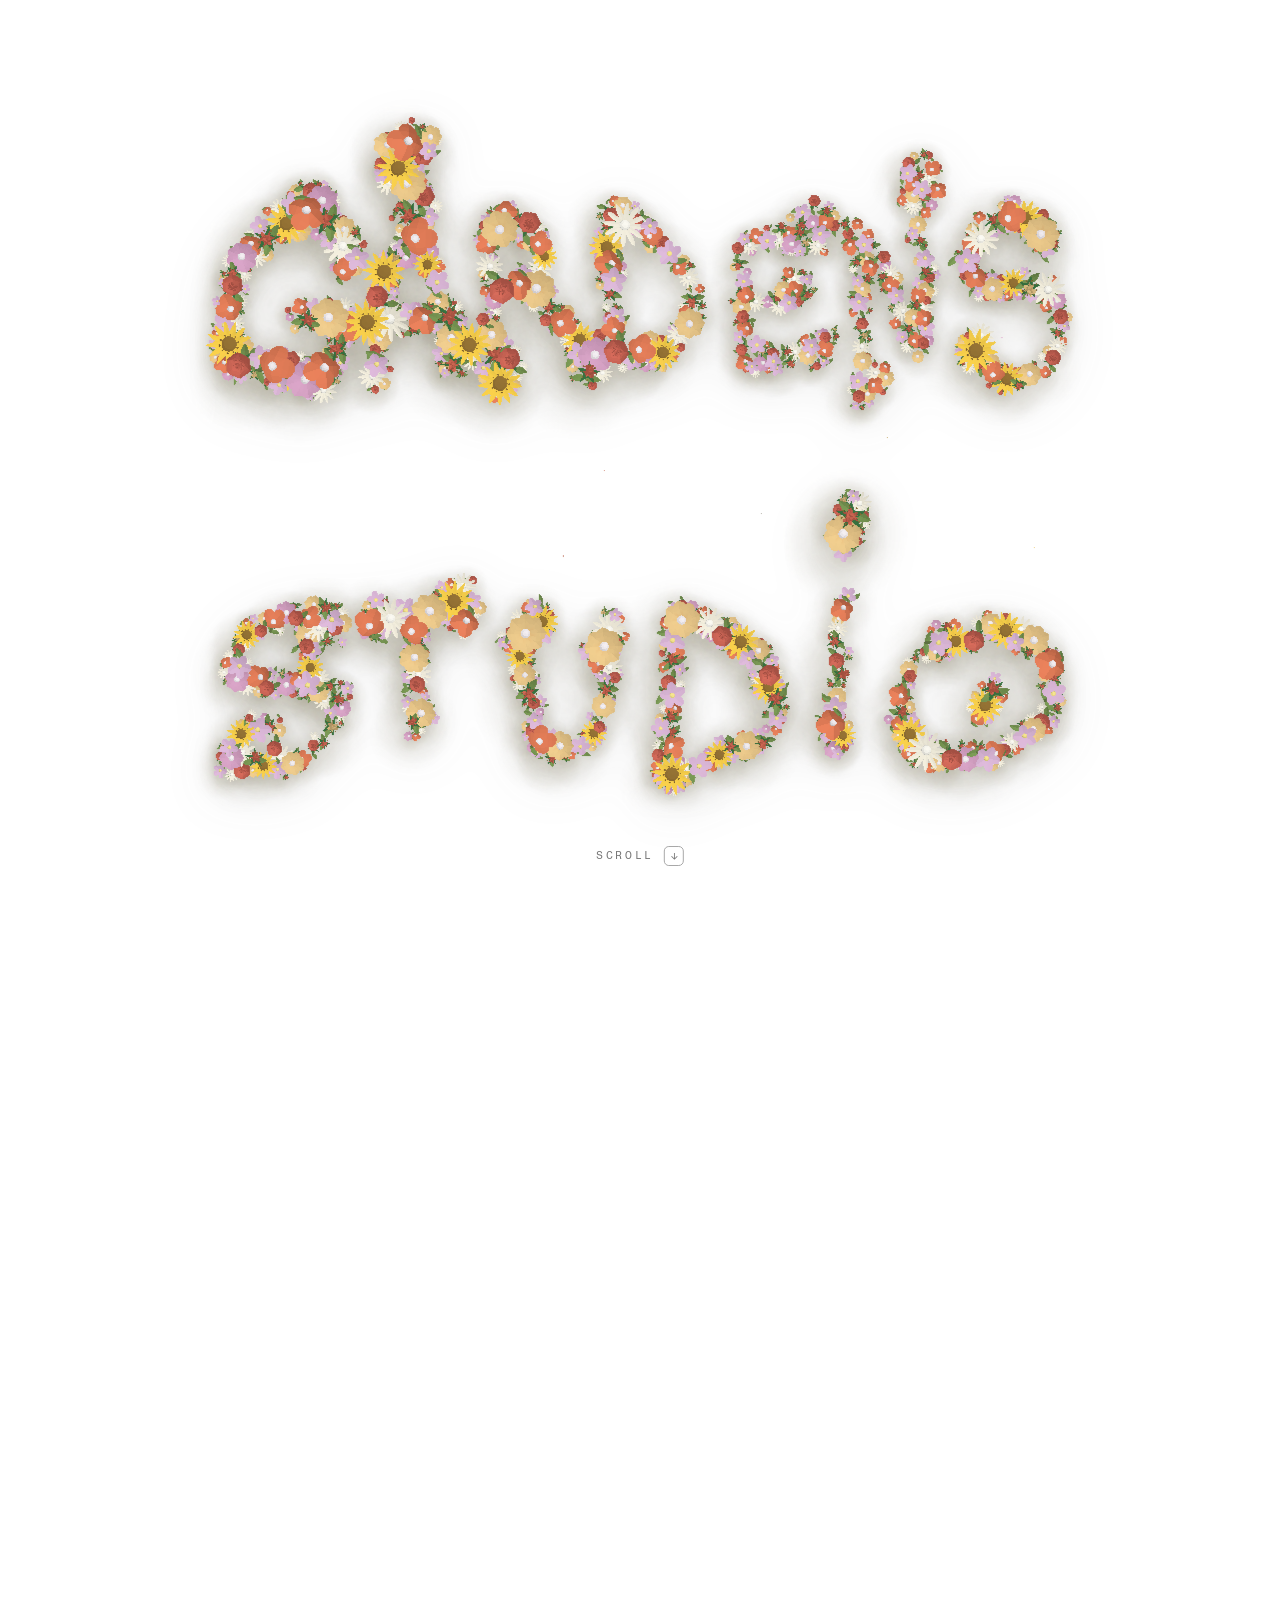
==== commit 9897e1fe: "Mobile Equipment rhythm: tighter items, clearer group breaks, more air under the heading Co-Authored" ====
--- a/index.html
+++ b/index.html
@@ -17,7 +17,7 @@
 <script src="ground-boot.js?v=be59626f2f72"></script>
 <script src="font-boot.js?v=dbe125acaef2"></script>
 <link rel="stylesheet" href="fonts/fonts.css?v=c31021261bff">
-<link rel="stylesheet" href="scroll.css?v=45ab63ecd910">
+<link rel="stylesheet" href="scroll.css?v=694addc1bd00">
 <link rel="stylesheet" href="fonts/fonts-extra.css?v=e3f1c15d894f">
 <link rel="stylesheet" href="typefaces.css?v=6fed1f13531f">
 <!-- Home title: GARDENS over studio, stacked, in a squarer frame (same as the
--- a/scroll.css
+++ b/scroll.css
@@ -568,10 +568,14 @@
      the Amenities items' size, colour, row height and hairlines — they were
      smaller, greyer and tighter. Category labels (h3) stay as they are. */
   .kit-cat li {
-    padding: 13px 2px; font: 400 14px/1.55 var(--mono); color: var(--ink);
+    padding: 10px 2px; font: 400 14px/1.55 var(--mono); color: var(--ink);   /* items within a group sit a little closer */
     border-bottom: 1px solid var(--hair-2);
   }
   .kit-cat li:last-child { border-bottom: 1px solid var(--hair-2); }
+  /* Equipment rhythm on the phone (2026-09-14): a clearer break between one
+     group and the next, and more air between the heading and the first group. */
+  #info-equipment .kit-grid { gap: 44px; }
+  #info-equipment .sec-head { margin-bottom: 34px; }
   #info-space .main-right, #info-amenities .main-right { display: none; }
   /* Amenities is its own section now (desktop motion); on the phone it must
      sit exactly where it did inside the old merged section — the photo
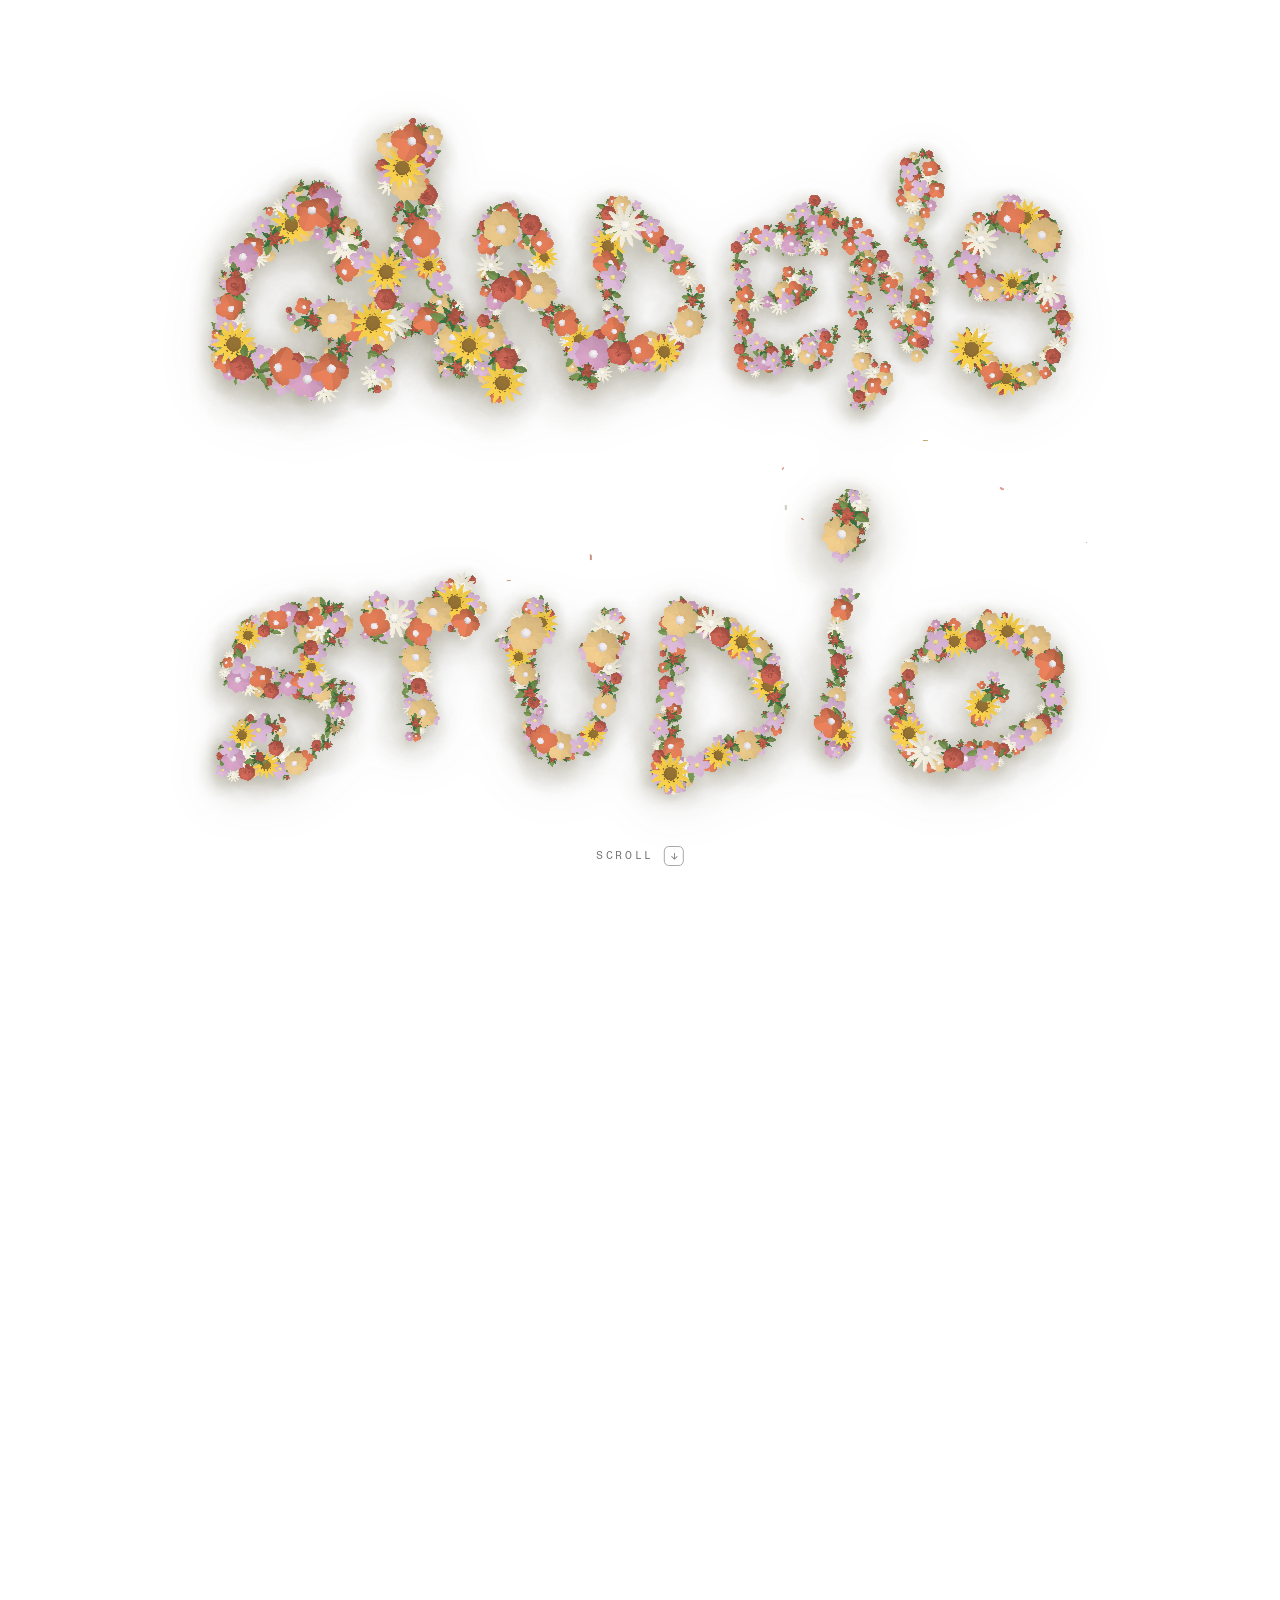
==== commit c9c95cfc: "Equipment: move Aputure Spotlight under Modifiers & Grip Co-Authored-By: Claude Fable 5.1 <noreply@a" ====
--- a/index.html
+++ b/index.html
@@ -80,6 +80,6 @@
 </main>
 
 <script type="module" src="garden.js?v=5b1c2cbabef3"></script>
-<script src="scroll.js?v=8f26a884c958"></script>
+<script src="scroll.js?v=328283bbf284"></script>
 <script src="perf-probe.js?v=6bedaba2eae2"></script>
 </html>
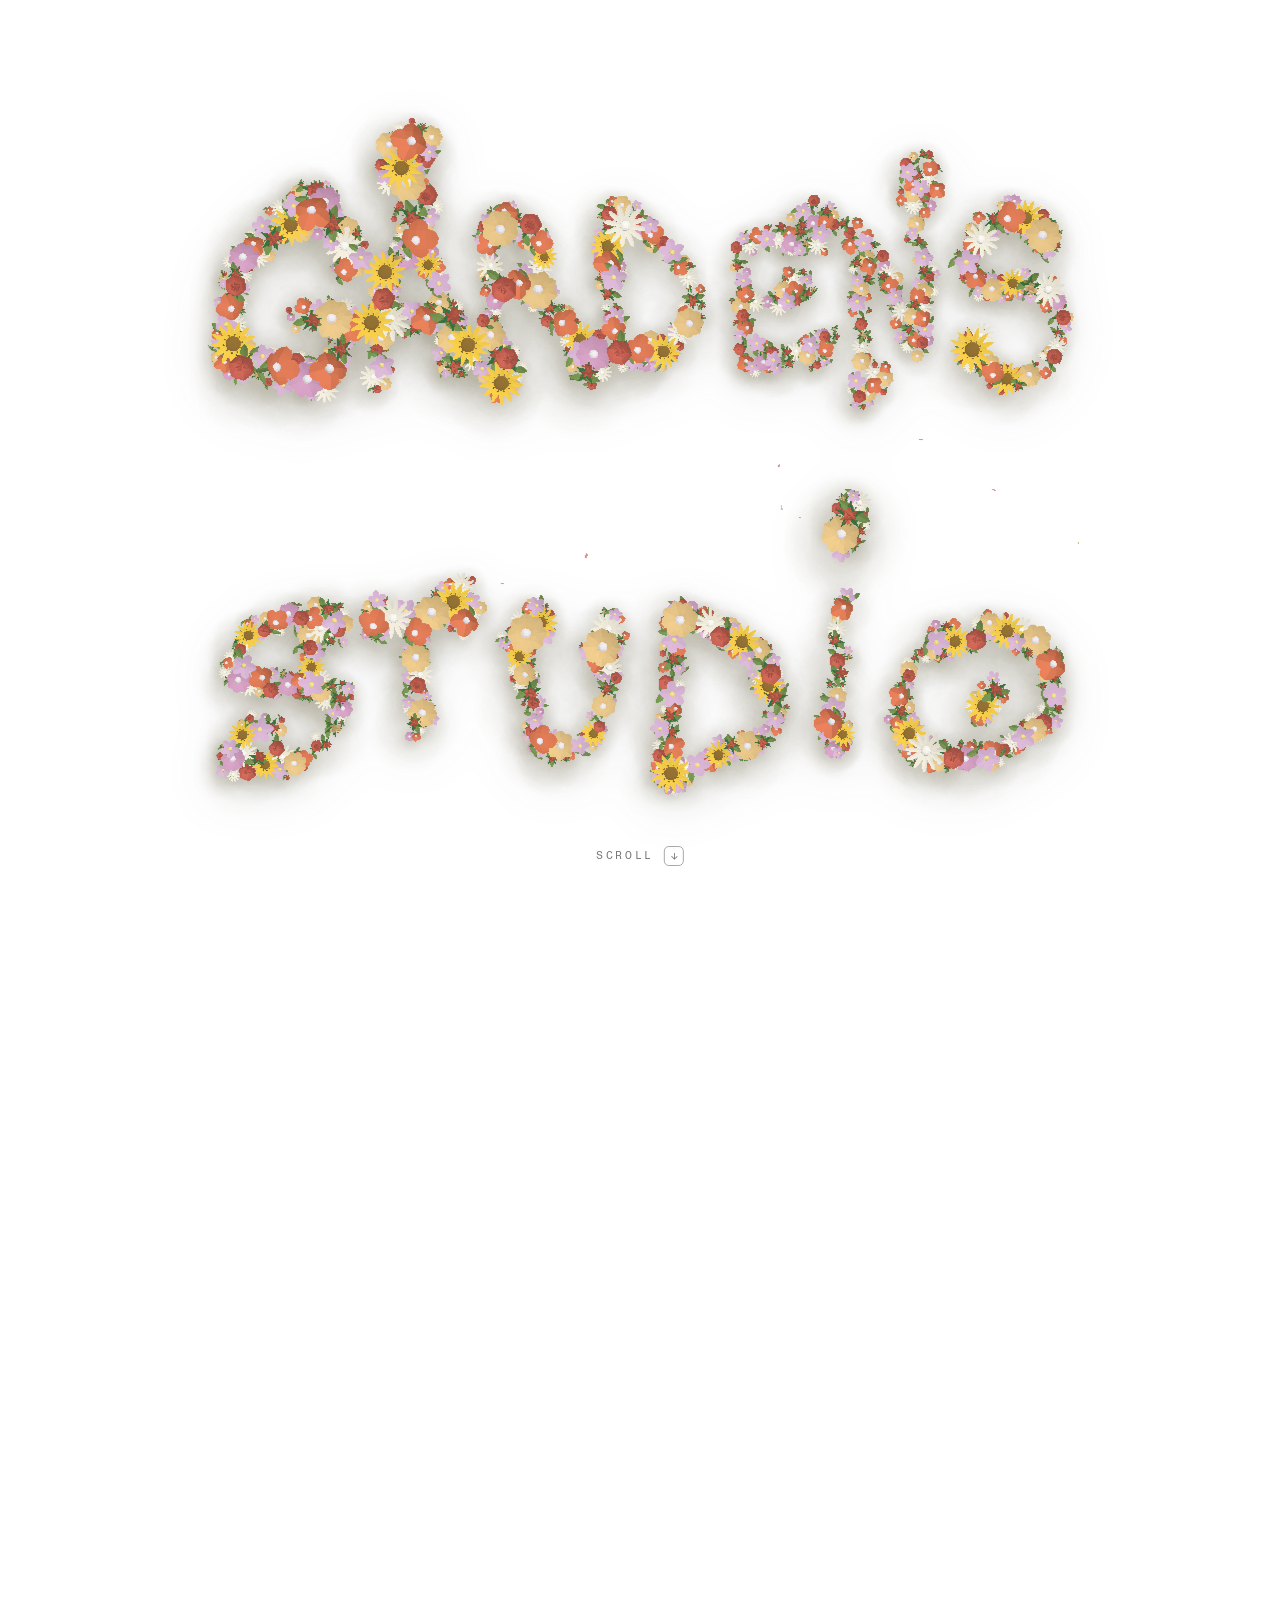
==== commit 50af84dc: "Menu accent: tokenized hover/active colour with a live picker (sage default, moss, olive, forest, le" ====
--- a/index.html
+++ b/index.html
@@ -17,7 +17,7 @@
 <script src="ground-boot.js?v=be59626f2f72"></script>
 <script src="font-boot.js?v=dbe125acaef2"></script>
 <link rel="stylesheet" href="fonts/fonts.css?v=c31021261bff">
-<link rel="stylesheet" href="scroll.css?v=694addc1bd00">
+<link rel="stylesheet" href="scroll.css?v=b82fde3b05cd">
 <link rel="stylesheet" href="fonts/fonts-extra.css?v=e3f1c15d894f">
 <link rel="stylesheet" href="typefaces.css?v=6fed1f13531f">
 <!-- Home title: GARDENS over studio, stacked, in a squarer frame (same as the
@@ -80,6 +80,7 @@
 </main>
 
 <script type="module" src="garden.js?v=5b1c2cbabef3"></script>
+<script src="accent-pick.js"></script>
 <script src="scroll.js?v=328283bbf284"></script>
 <script src="perf-probe.js?v=6bedaba2eae2"></script>
 </html>
--- a/scroll.css
+++ b/scroll.css
@@ -44,7 +44,18 @@
   --gap-head:    clamp(18px, 2.2vw, 30px);
   --gap-photo:   clamp(56px, 6vw, 100px);
   --gap-section: clamp(64px, 11vh, 132px);
-}
+  /* MENU ACCENT (2026-09-14): the header menu's hover / active colour — the
+     inset top bar and the light wash behind the cell. Swapped live by
+     accent-pick.js via data-accent on <html>; defaults to the soft sage. */
+  --accent:      #7d9a72;
+  --accent-wash: color-mix(in srgb, var(--accent) 9%, transparent);
+}
+:root[data-accent="sage"]   { --accent: #7d9a72; }   /* soft, muted sage */
+:root[data-accent="moss"]   { --accent: #6e8a5e; }   /* a shade deeper, greyer */
+:root[data-accent="olive"]  { --accent: #7a8447; }   /* warm olive */
+:root[data-accent="forest"] { --accent: #3f6a4a; }   /* deep forest */
+:root[data-accent="leaf"]   { --accent: #5e9c5a; }   /* fresher, brighter leaf */
+:root[data-accent="poppy"]  { --accent: #cf4325; }   /* the original red, for comparison */
 
 * { box-sizing: border-box; }
 html { scroll-behavior: auto; }            /* JS drives smooth scrolls itself */
@@ -145,12 +156,12 @@
 .hnav-cell:not(.hnav-full) { border-top: 1px solid var(--hair); }         /* rule under 01, and between rows */
 .hnav-cell:nth-child(3), .hnav-cell:nth-child(4) { border-left: 1px solid var(--hair); }  /* column dividers */
 .hnav-cell:hover, .hnav-cell:focus-visible {
-  color: var(--ink); background: rgba(207, 67, 37, 0.045);
-  box-shadow: inset 0 3px 0 var(--poppy); outline: none;
+  color: var(--ink); background: var(--accent-wash);
+  box-shadow: inset 0 3px 0 var(--accent); outline: none;
 }
 .hnav-cell:hover .n, .hnav-cell:focus-visible .n { color: var(--poppy); }
-.hnav-cell.active { color: var(--ink); box-shadow: inset 0 3px 0 var(--poppy); }
-.hnav-cell.active .n { color: var(--poppy); }
+.hnav-cell.active { color: var(--ink); box-shadow: inset 0 3px 0 var(--accent); }
+.hnav-cell.active .n { color: var(--accent); }
 
 /* ------------------------------------------------------------------ */
 /* The living flower title — fixed & centred over the hero              */
@@ -920,3 +931,24 @@
    site UI — hidden on EVERY viewport (2026-09-14; it was still showing on
    phones). The ?wind= query flag keeps working for anyone who needs it. */
 #windLinePanel { display: none !important; }
+
+/* ------------------------------------------------------------------ */
+/* MENU ACCENT PICKER chrome (accent-pick.js) — review tooling. A small  */
+/* chip in the bottom-left, visible once the studio is on screen, on    */
+/* every viewport.                                                       */
+/* ------------------------------------------------------------------ */
+.accent-pick {
+  position: fixed; left: 12px; bottom: 12px; z-index: 60;
+  display: none; flex-wrap: wrap; align-items: center; gap: 6px;
+  max-width: calc(100vw - 24px); padding: 8px 10px;
+  background: color-mix(in srgb, var(--paper) 88%, transparent);
+  backdrop-filter: blur(2px); border: 1px solid var(--hair);
+  font: 400 10px/1 var(--mono); letter-spacing: 0.12em; text-transform: uppercase;
+}
+body.revealed .accent-pick { display: flex; }
+.accent-pick-title { color: var(--muted); margin-right: 4px; }
+.accent-pick button {
+  cursor: pointer; background: none; border: 1px solid var(--hair);
+  padding: 6px 8px; color: var(--muted); font: inherit; letter-spacing: inherit; text-transform: inherit;
+}
+.accent-pick button.on { color: var(--ink); border-color: var(--accent); box-shadow: inset 0 3px 0 var(--accent); }
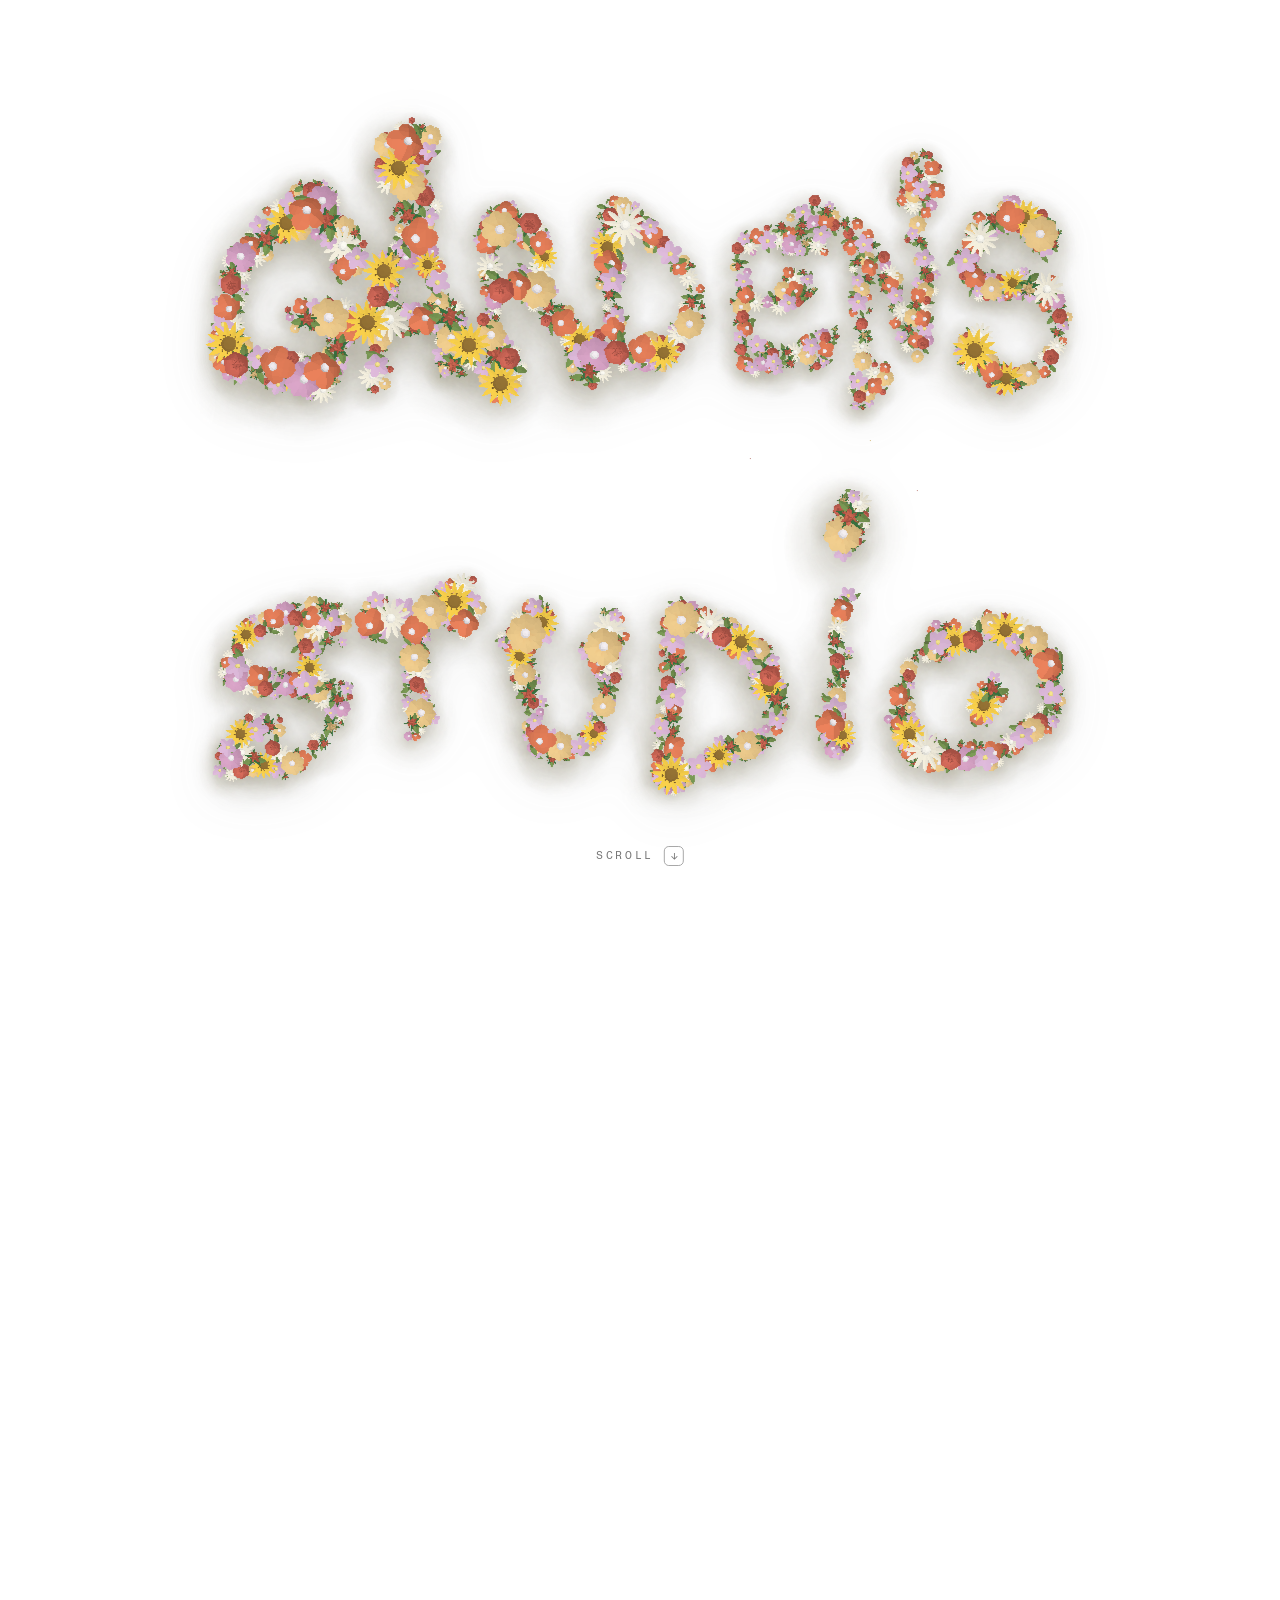
==== commit 4c384ee0: "Menu accent locked to soft sage; picker removed Co-Authored-By: Claude Fable 5.1 <noreply@anthropic." ====
--- a/index.html
+++ b/index.html
@@ -17,7 +17,7 @@
 <script src="ground-boot.js?v=be59626f2f72"></script>
 <script src="font-boot.js?v=dbe125acaef2"></script>
 <link rel="stylesheet" href="fonts/fonts.css?v=c31021261bff">
-<link rel="stylesheet" href="scroll.css?v=b82fde3b05cd">
+<link rel="stylesheet" href="scroll.css?v=31cc34dabff7">
 <link rel="stylesheet" href="fonts/fonts-extra.css?v=e3f1c15d894f">
 <link rel="stylesheet" href="typefaces.css?v=6fed1f13531f">
 <!-- Home title: GARDENS over studio, stacked, in a squarer frame (same as the
@@ -80,7 +80,6 @@
 </main>
 
 <script type="module" src="garden.js?v=5b1c2cbabef3"></script>
-<script src="accent-pick.js"></script>
 <script src="scroll.js?v=328283bbf284"></script>
 <script src="perf-probe.js?v=6bedaba2eae2"></script>
 </html>
--- a/scroll.css
+++ b/scroll.css
@@ -44,18 +44,12 @@
   --gap-head:    clamp(18px, 2.2vw, 30px);
   --gap-photo:   clamp(56px, 6vw, 100px);
   --gap-section: clamp(64px, 11vh, 132px);
-  /* MENU ACCENT (2026-09-14): the header menu's hover / active colour — the
-     inset top bar and the light wash behind the cell. Swapped live by
-     accent-pick.js via data-accent on <html>; defaults to the soft sage. */
+  /* MENU ACCENT (settled 2026-09-14: soft sage, chosen over five greens and
+     the original poppy): the header menu's hover / active colour — the inset
+     top bar and the light wash behind the cell. */
   --accent:      #7d9a72;
   --accent-wash: color-mix(in srgb, var(--accent) 9%, transparent);
 }
-:root[data-accent="sage"]   { --accent: #7d9a72; }   /* soft, muted sage */
-:root[data-accent="moss"]   { --accent: #6e8a5e; }   /* a shade deeper, greyer */
-:root[data-accent="olive"]  { --accent: #7a8447; }   /* warm olive */
-:root[data-accent="forest"] { --accent: #3f6a4a; }   /* deep forest */
-:root[data-accent="leaf"]   { --accent: #5e9c5a; }   /* fresher, brighter leaf */
-:root[data-accent="poppy"]  { --accent: #cf4325; }   /* the original red, for comparison */
 
 * { box-sizing: border-box; }
 html { scroll-behavior: auto; }            /* JS drives smooth scrolls itself */
@@ -931,24 +925,3 @@
    site UI — hidden on EVERY viewport (2026-09-14; it was still showing on
    phones). The ?wind= query flag keeps working for anyone who needs it. */
 #windLinePanel { display: none !important; }
-
-/* ------------------------------------------------------------------ */
-/* MENU ACCENT PICKER chrome (accent-pick.js) — review tooling. A small  */
-/* chip in the bottom-left, visible once the studio is on screen, on    */
-/* every viewport.                                                       */
-/* ------------------------------------------------------------------ */
-.accent-pick {
-  position: fixed; left: 12px; bottom: 12px; z-index: 60;
-  display: none; flex-wrap: wrap; align-items: center; gap: 6px;
-  max-width: calc(100vw - 24px); padding: 8px 10px;
-  background: color-mix(in srgb, var(--paper) 88%, transparent);
-  backdrop-filter: blur(2px); border: 1px solid var(--hair);
-  font: 400 10px/1 var(--mono); letter-spacing: 0.12em; text-transform: uppercase;
-}
-body.revealed .accent-pick { display: flex; }
-.accent-pick-title { color: var(--muted); margin-right: 4px; }
-.accent-pick button {
-  cursor: pointer; background: none; border: 1px solid var(--hair);
-  padding: 6px 8px; color: var(--muted); font: inherit; letter-spacing: inherit; text-transform: inherit;
-}
-.accent-pick button.on { color: var(--ink); border-color: var(--accent); box-shadow: inset 0 3px 0 var(--accent); }
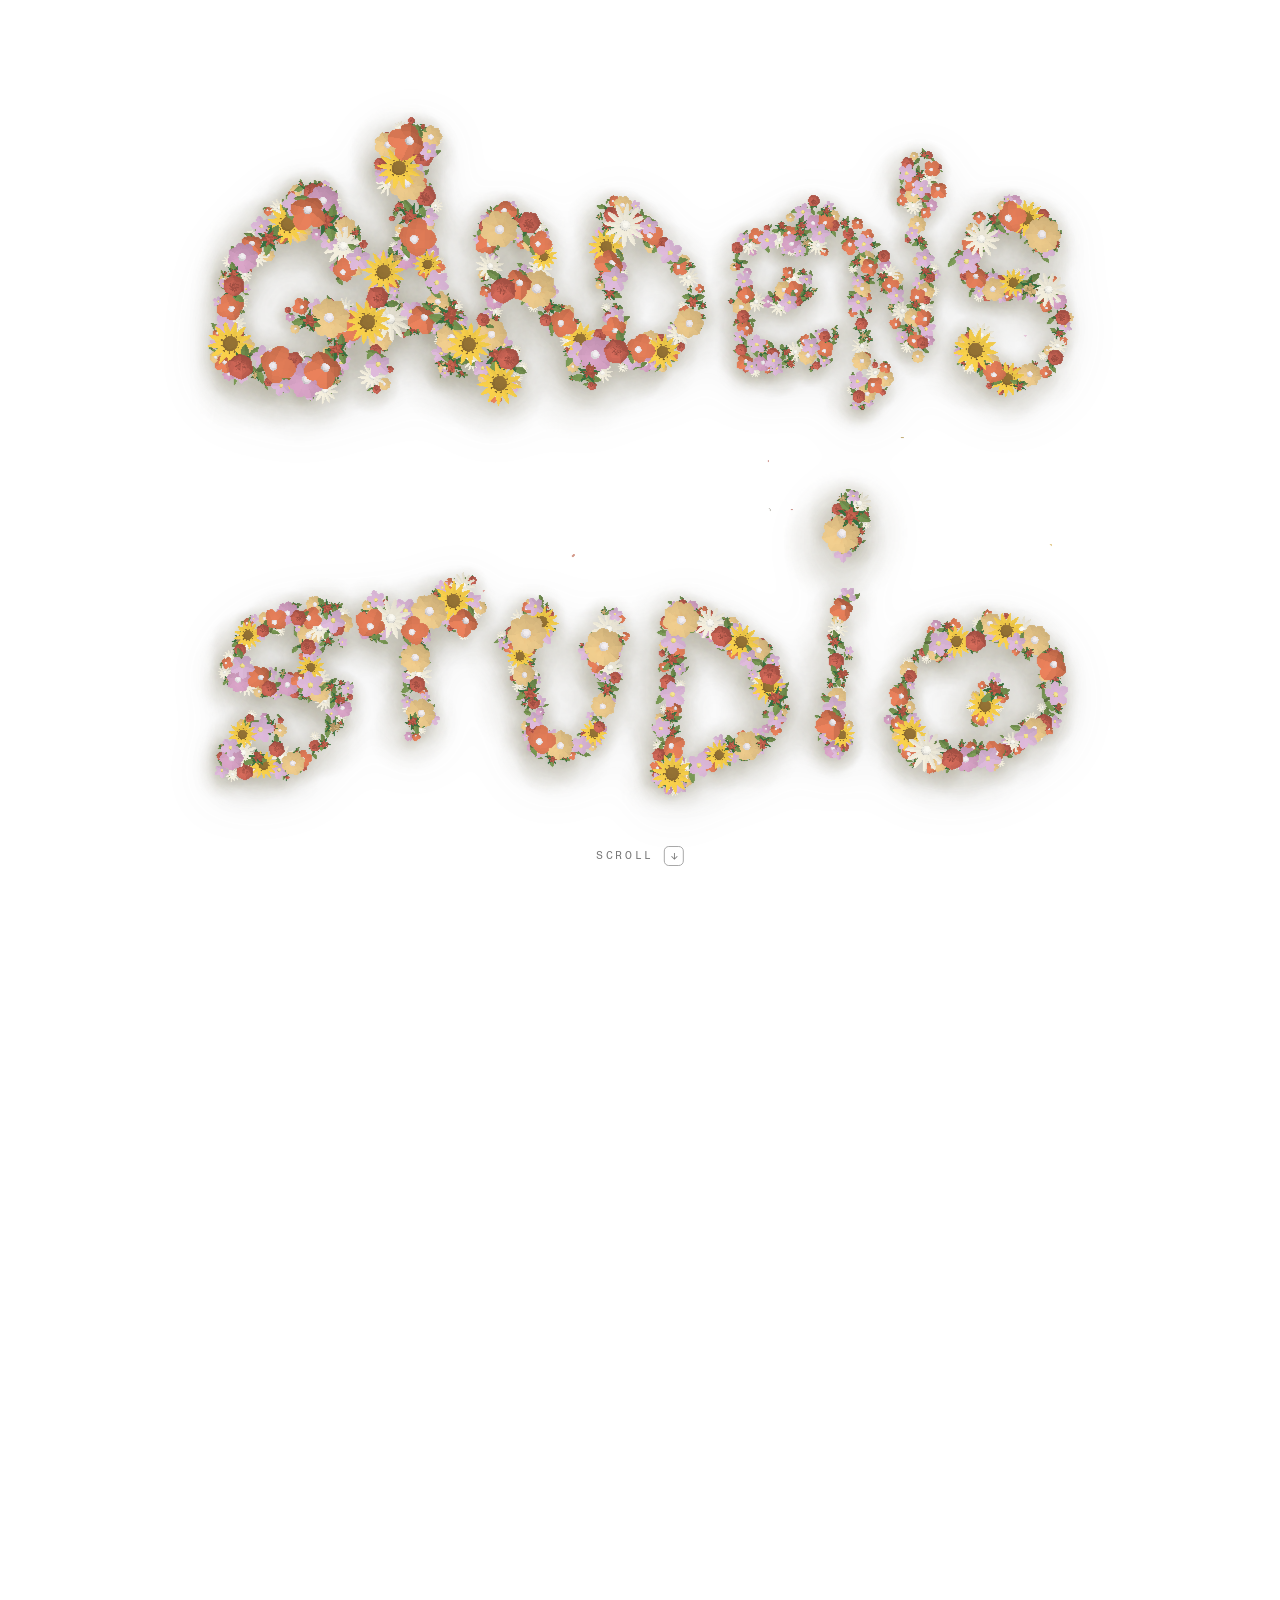
==== commit a84c56e0: "Back-to-top underline takes the sage accent Co-Authored-By: Claude Fable 5.1 <noreply@anthropic.com>" ====
--- a/index.html
+++ b/index.html
@@ -17,7 +17,7 @@
 <script src="ground-boot.js?v=be59626f2f72"></script>
 <script src="font-boot.js?v=dbe125acaef2"></script>
 <link rel="stylesheet" href="fonts/fonts.css?v=c31021261bff">
-<link rel="stylesheet" href="scroll.css?v=31cc34dabff7">
+<link rel="stylesheet" href="scroll.css?v=7856f167f550">
 <link rel="stylesheet" href="fonts/fonts-extra.css?v=e3f1c15d894f">
 <link rel="stylesheet" href="typefaces.css?v=6fed1f13531f">
 <!-- Home title: GARDENS over studio, stacked, in a squarer frame (same as the
--- a/scroll.css
+++ b/scroll.css
@@ -480,7 +480,7 @@
   text-transform: uppercase; color: var(--muted); }
 .to-top { font: 400 11px/1 var(--mono); letter-spacing: 0.2em; text-transform: uppercase;
   color: var(--ink); text-decoration: none; display: inline-flex; align-items: center; gap: 10px;
-  border-bottom: 1px solid var(--poppy); padding-bottom: 4px; cursor: pointer; }
+  border-bottom: 1px solid var(--accent); padding-bottom: 4px; cursor: pointer; }
 .to-top .arr { transition: transform .3s var(--ease); }
 .to-top:hover .arr { transform: translateY(-4px); }
 
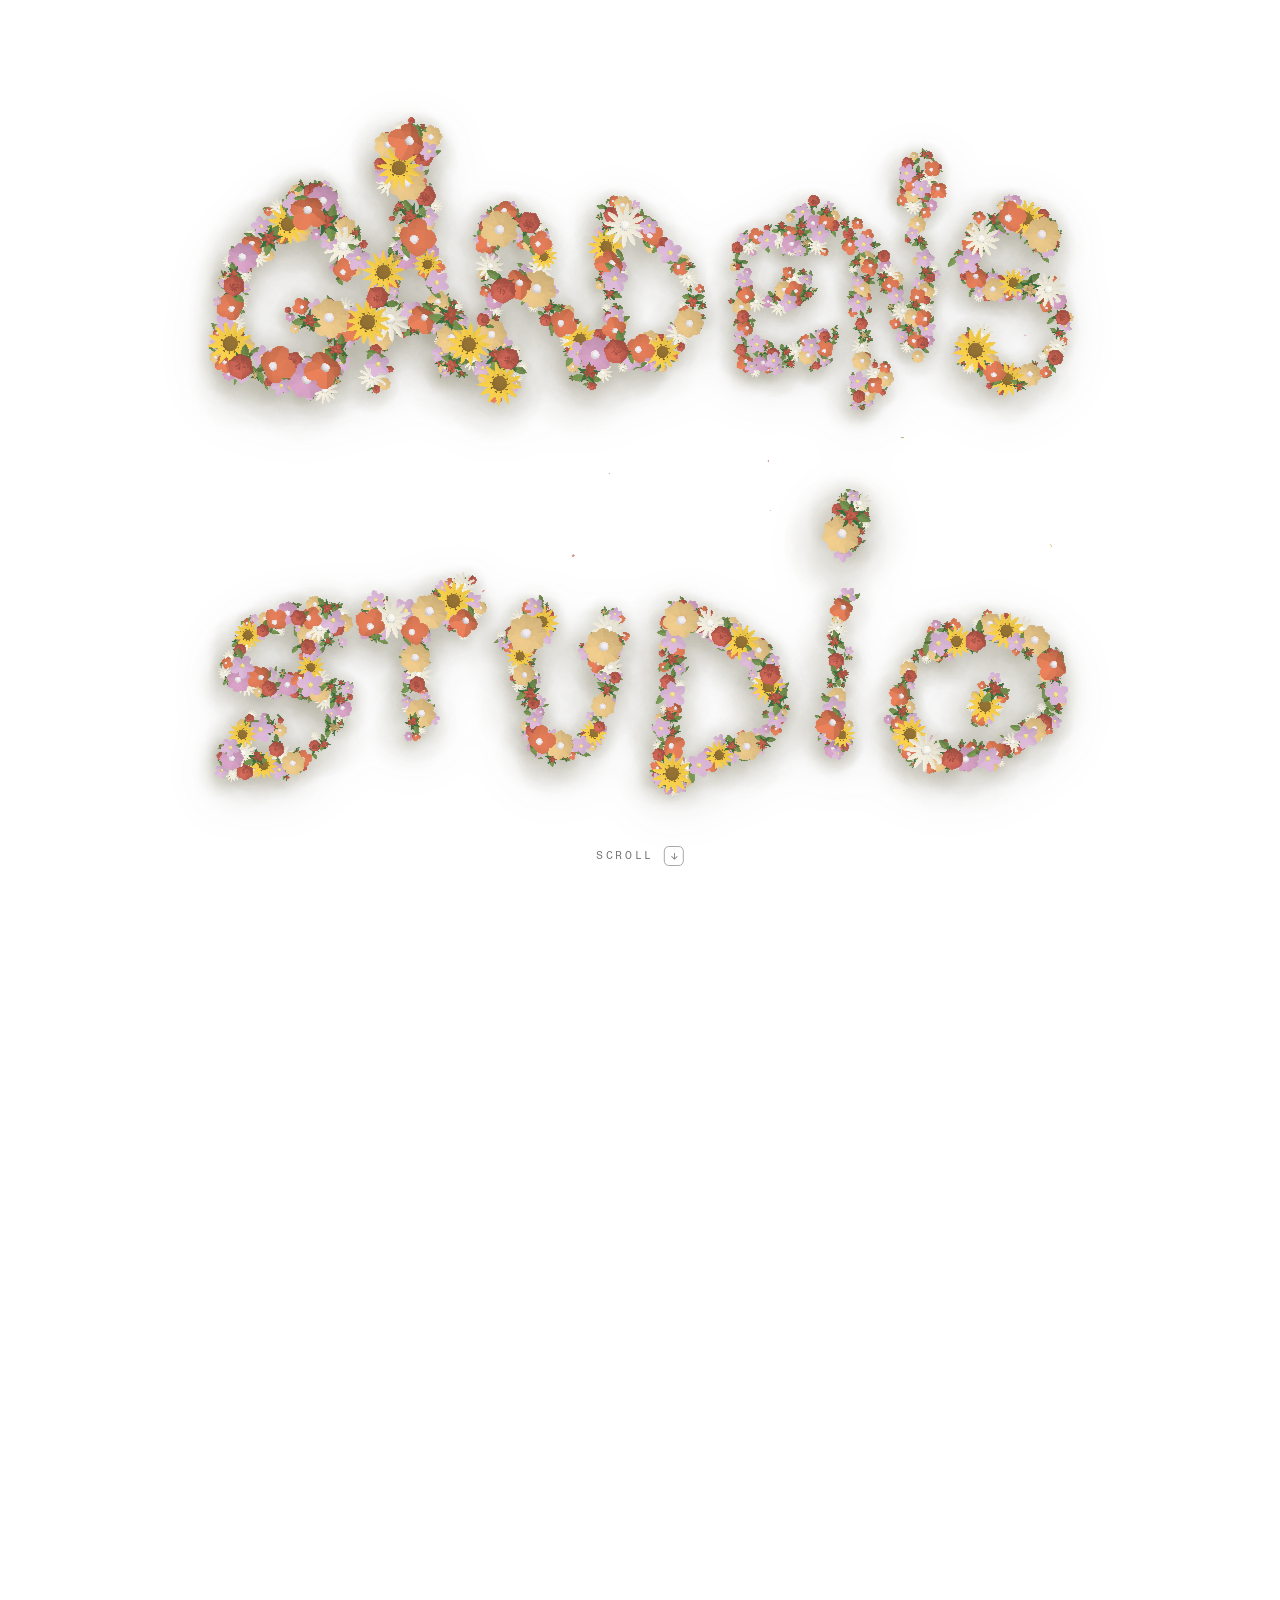
==== commit 8fb15499: "Contact email: hi@gardensorlando.com (header band + mobile contact card) Co-Authored-By: Claude Fabl" ====
--- a/index.html
+++ b/index.html
@@ -80,6 +80,6 @@
 </main>
 
 <script type="module" src="garden.js?v=5b1c2cbabef3"></script>
-<script src="scroll.js?v=328283bbf284"></script>
+<script src="scroll.js?v=29ba08210c1c"></script>
 <script src="perf-probe.js?v=6bedaba2eae2"></script>
 </html>
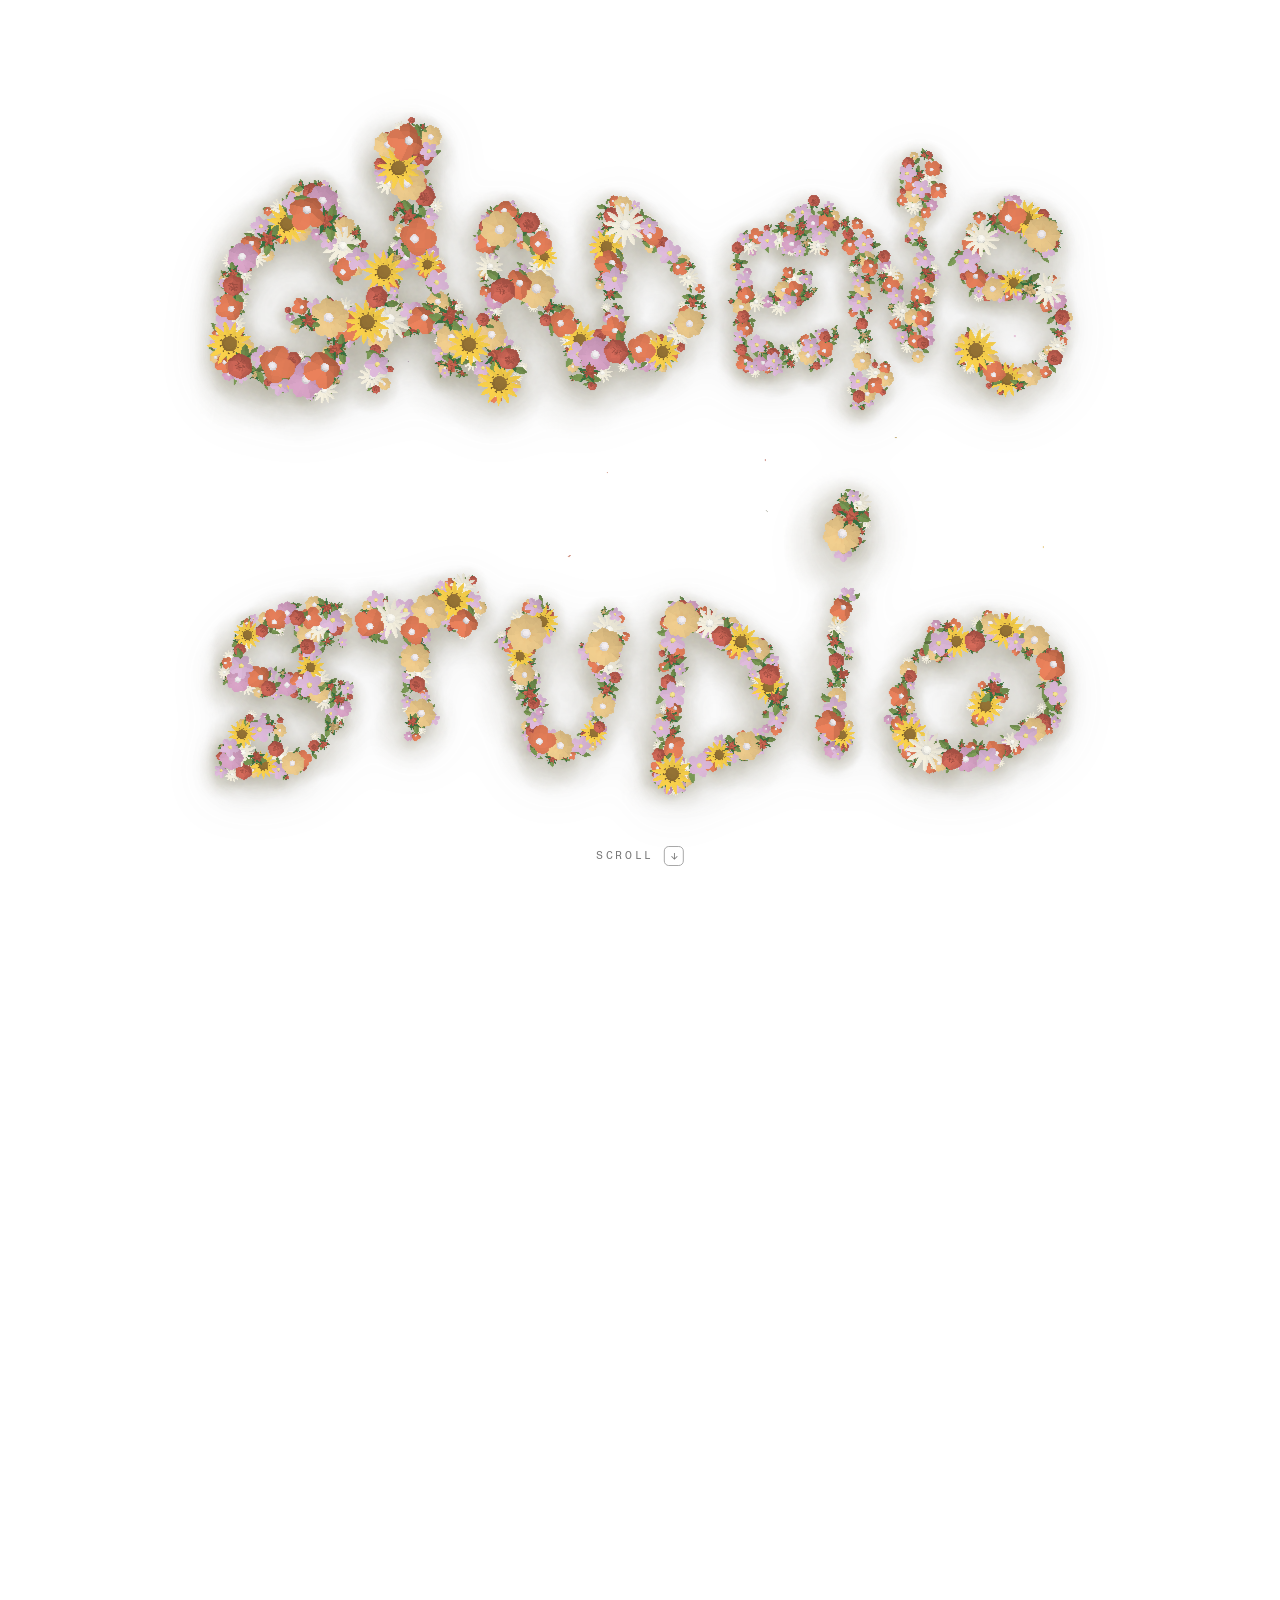
==== commit cd9e145d: "Footer: drop the Gardens Studio wordmark, keep Back to the top Co-Authored-By: Claude Fable 5.1 <nor" ====
--- a/index.html
+++ b/index.html
@@ -80,6 +80,6 @@
 </main>
 
 <script type="module" src="garden.js?v=5b1c2cbabef3"></script>
-<script src="scroll.js?v=29ba08210c1c"></script>
+<script src="scroll.js?v=6dc6038f887b"></script>
 <script src="perf-probe.js?v=6bedaba2eae2"></script>
 </html>
